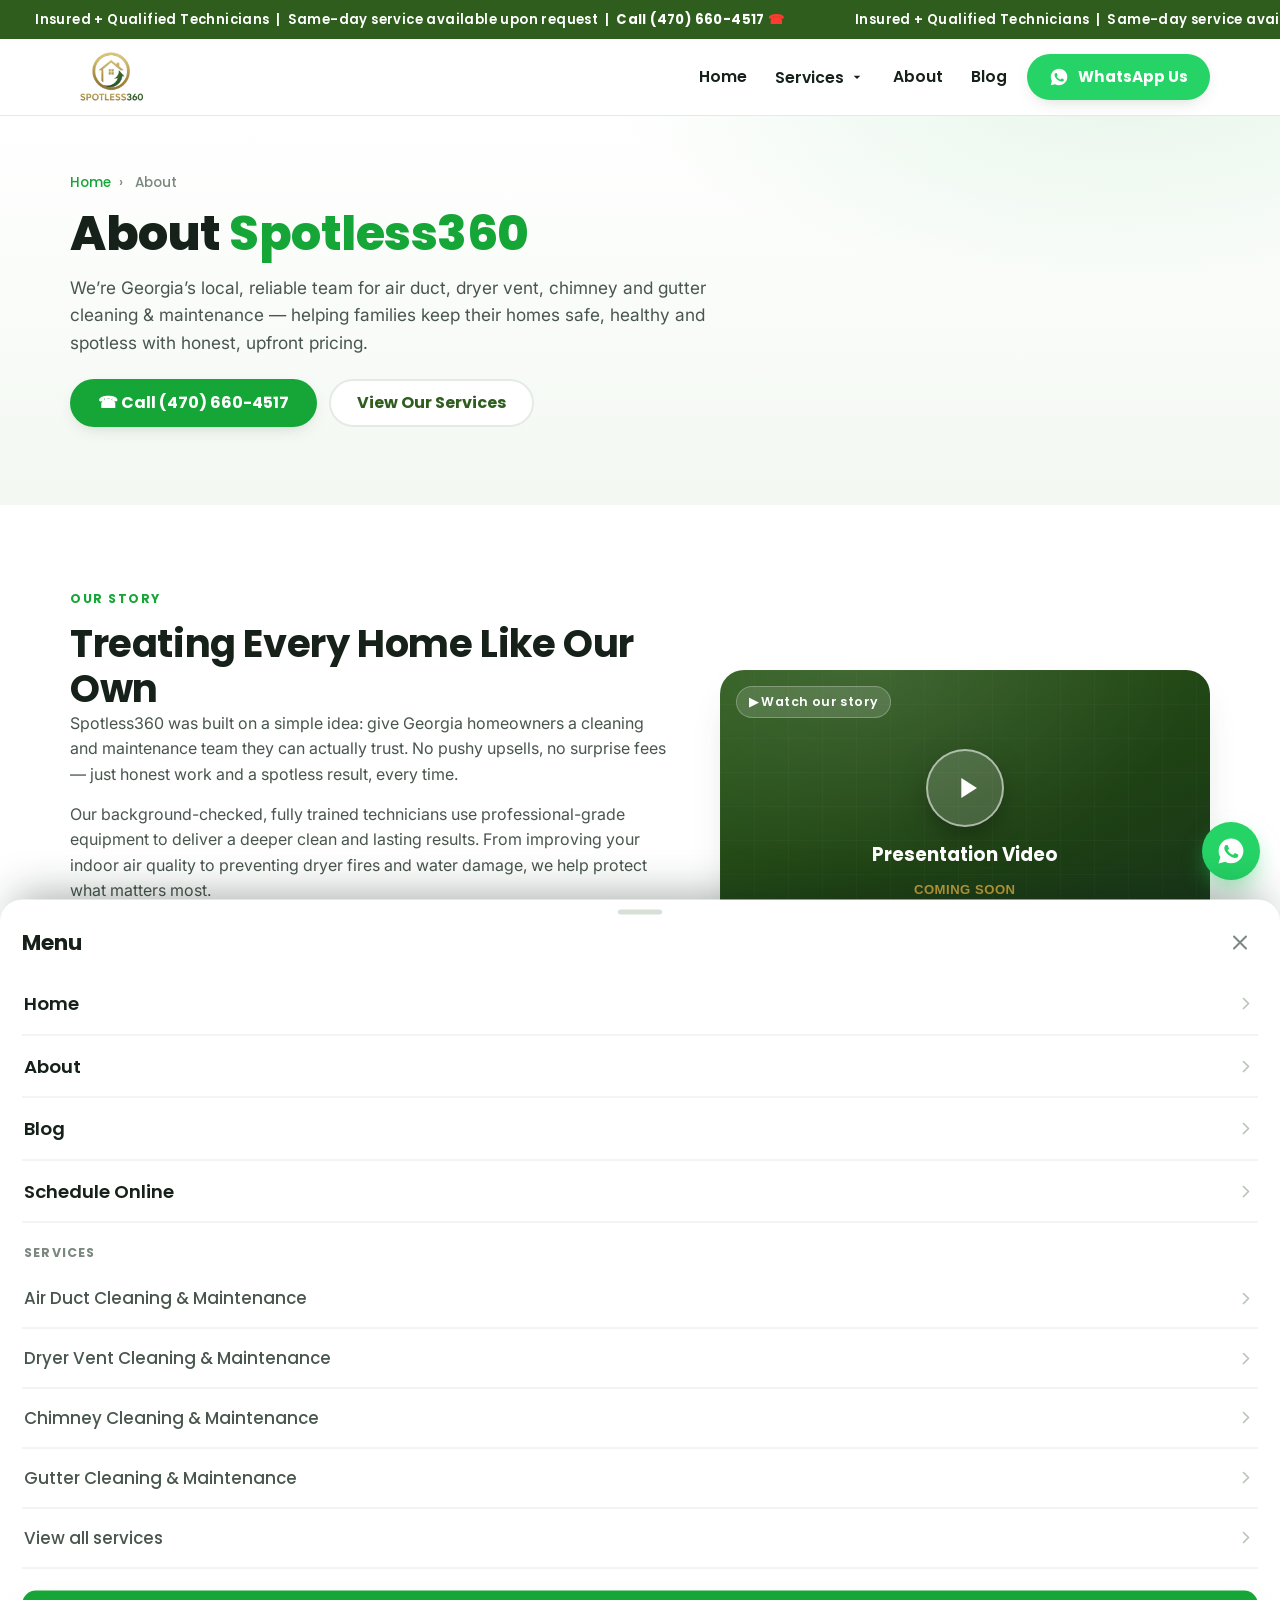
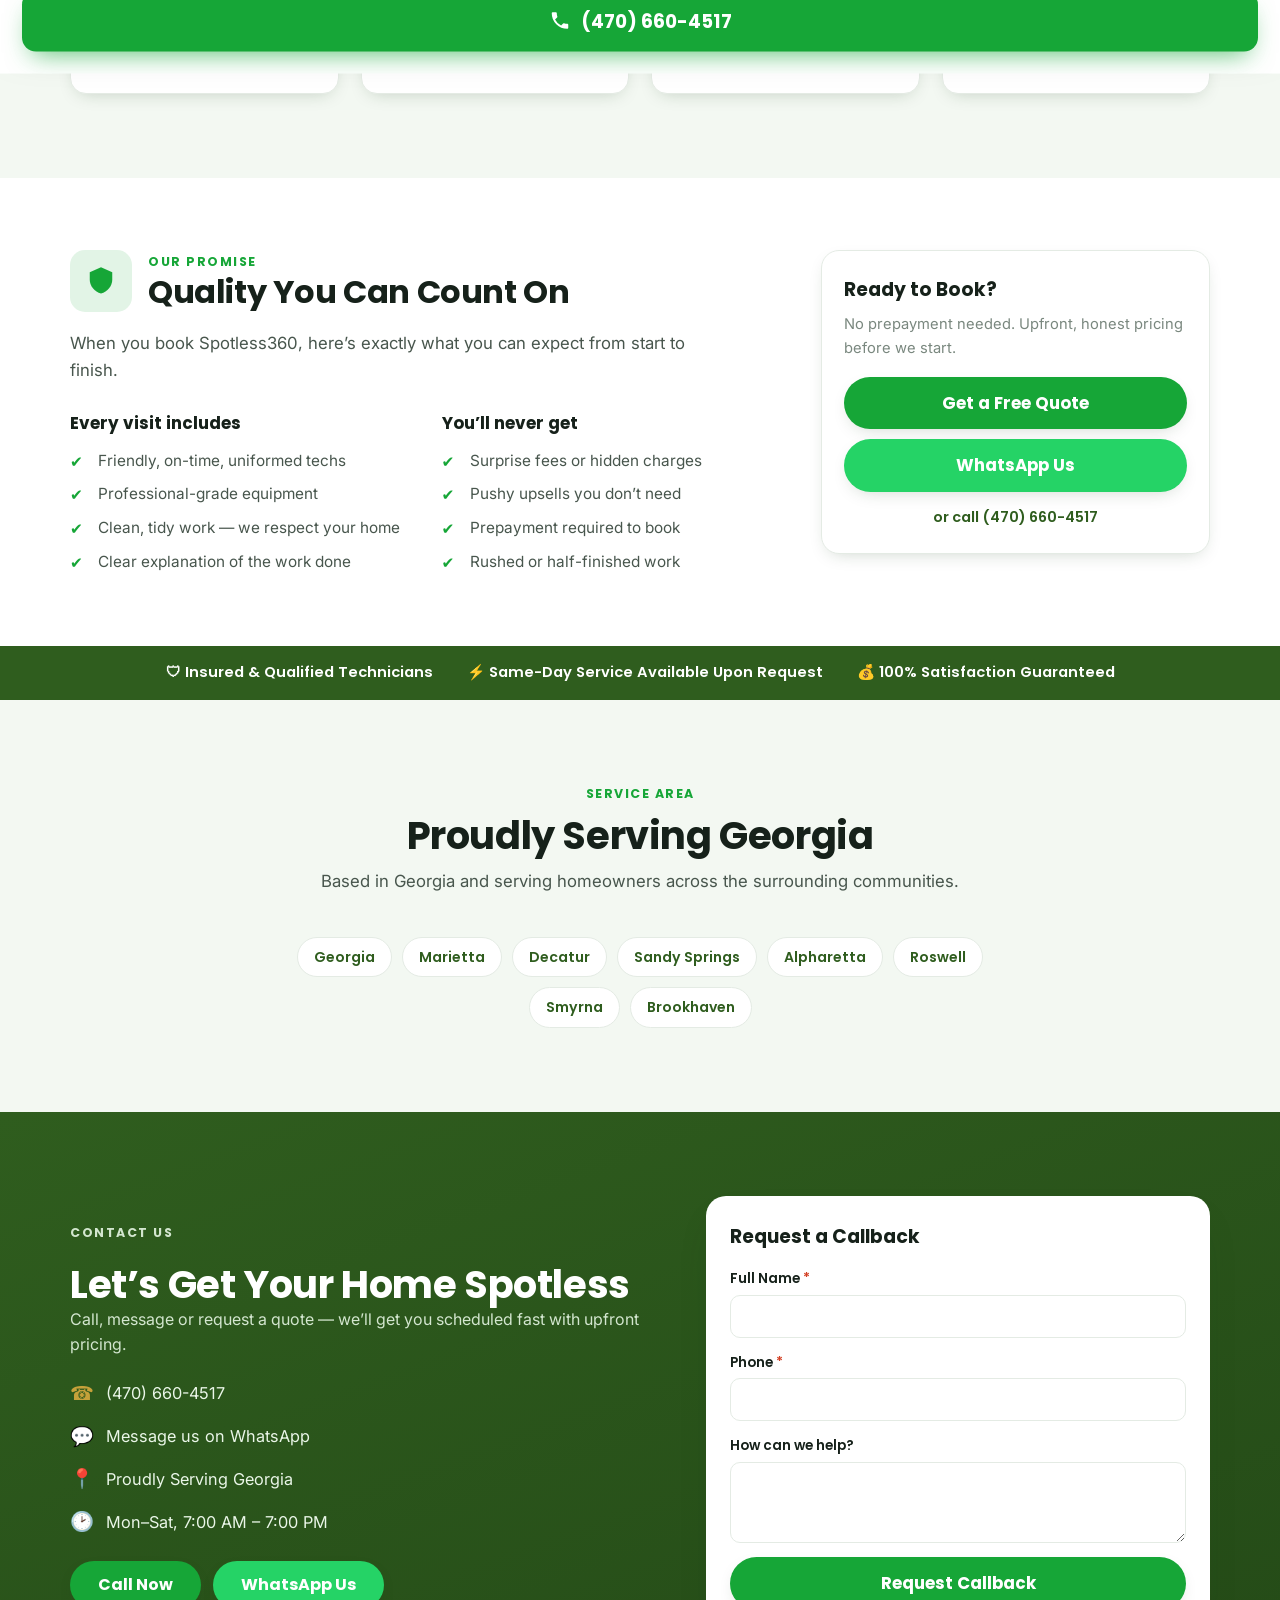
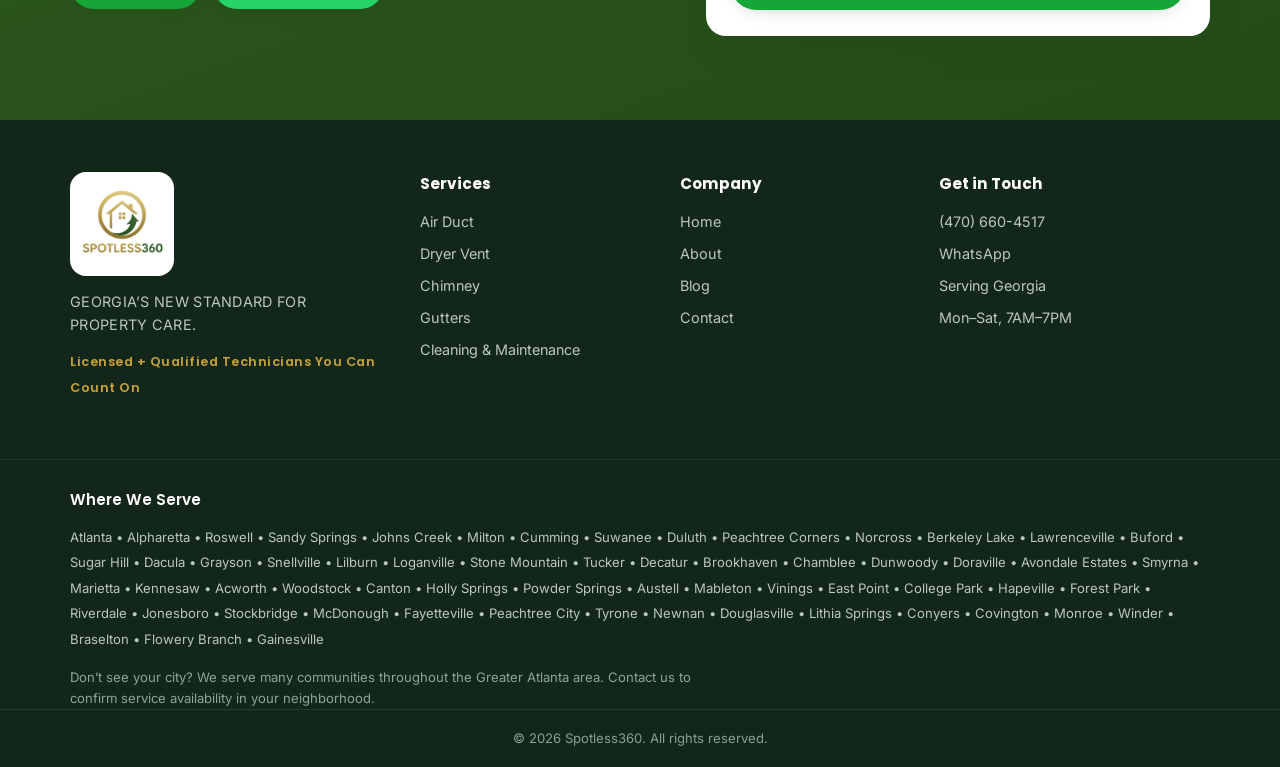
==== about.html @ 0da80ced "Rebrand services from "Repair" to "Maintenance" site-wide Replace every visible "repair" mention wit" ====
<!DOCTYPE html>
<html lang="en">
<head>
  <meta charset="UTF-8" />
  <meta name="viewport" content="width=device-width, initial-scale=1.0" />
  <title>About Spotless360 &mdash; Georgia&rsquo;s Trusted Cleaning &amp; Maintenance Team</title>
  <meta name="description" content="Meet Spotless360 &mdash; Georgia's local, reliable team for air duct, dryer vent, chimney and gutter cleaning &amp; maintenance. Background-checked technicians, upfront pricing and same-day service. Call (470) 660-4517." />
  <meta name="theme-color" content="#2f5d1e" />
  <link rel="canonical" href="https://rickuzcategui138-hash.github.io/spotless360/about.html" />

  <!-- Open Graph -->
  <meta property="og:type" content="website" />
  <meta property="og:site_name" content="Spotless360" />
  <meta property="og:title" content="About Spotless360 &mdash; Georgia&rsquo;s Trusted Cleaning &amp; Maintenance Team" />
  <meta property="og:description" content="Georgia's local, reliable cleaning &amp; maintenance team. Background-checked technicians, upfront pricing and same-day service." />
  <meta property="og:url" content="https://rickuzcategui138-hash.github.io/spotless360/about.html" />
  <meta property="og:image" content="https://rickuzcategui138-hash.github.io/spotless360/assets/og-logo.png" />
  <meta property="og:image:width" content="1200" />
  <meta property="og:image:height" content="630" />
  <meta name="twitter:card" content="summary_large_image" />
  <meta name="twitter:image" content="https://rickuzcategui138-hash.github.io/spotless360/assets/og-logo.png" />

  <link rel="preconnect" href="https://fonts.googleapis.com" />
  <link rel="preconnect" href="https://fonts.gstatic.com" crossorigin />
  <link href="https://fonts.googleapis.com/css2?family=Poppins:wght@400;500;600;700;800&family=Inter:wght@400;500;600&display=swap" rel="stylesheet" />
  <link rel="stylesheet" href="styles.css" />

  <!-- Breadcrumb schema -->
  <script type="application/ld+json">
  {
    "@context": "https://schema.org",
    "@type": "BreadcrumbList",
    "itemListElement": [
      { "@type": "ListItem", "position": 1, "name": "Home", "item": "https://rickuzcategui138-hash.github.io/spotless360/" },
      { "@type": "ListItem", "position": 2, "name": "About", "item": "https://rickuzcategui138-hash.github.io/spotless360/about.html" }
    ]
  }
  </script>

  <!-- Organization / AboutPage schema -->
  <script type="application/ld+json">
  {
    "@context": "https://schema.org",
    "@type": "AboutPage",
    "mainEntity": {
      "@type": "HomeAndConstructionBusiness",
      "name": "Spotless360",
      "image": "https://rickuzcategui138-hash.github.io/spotless360/assets/logo-spotless360.avif",
      "telephone": "+1-470-660-4517",
      "priceRange": "$$",
      "areaServed": [ { "@type": "City", "name": "Atlanta" }, { "@type": "City", "name": "Alpharetta" }, { "@type": "City", "name": "Roswell" }, { "@type": "City", "name": "Sandy Springs" }, { "@type": "City", "name": "Johns Creek" }, { "@type": "City", "name": "Milton" }, { "@type": "City", "name": "Cumming" }, { "@type": "City", "name": "Suwanee" }, { "@type": "City", "name": "Duluth" }, { "@type": "City", "name": "Peachtree Corners" }, { "@type": "City", "name": "Norcross" }, { "@type": "City", "name": "Berkeley Lake" }, { "@type": "City", "name": "Lawrenceville" }, { "@type": "City", "name": "Buford" }, { "@type": "City", "name": "Sugar Hill" }, { "@type": "City", "name": "Dacula" }, { "@type": "City", "name": "Grayson" }, { "@type": "City", "name": "Snellville" }, { "@type": "City", "name": "Lilburn" }, { "@type": "City", "name": "Loganville" }, { "@type": "City", "name": "Stone Mountain" }, { "@type": "City", "name": "Tucker" }, { "@type": "City", "name": "Decatur" }, { "@type": "City", "name": "Brookhaven" }, { "@type": "City", "name": "Chamblee" }, { "@type": "City", "name": "Dunwoody" }, { "@type": "City", "name": "Doraville" }, { "@type": "City", "name": "Avondale Estates" }, { "@type": "City", "name": "Smyrna" }, { "@type": "City", "name": "Marietta" }, { "@type": "City", "name": "Kennesaw" }, { "@type": "City", "name": "Acworth" }, { "@type": "City", "name": "Woodstock" }, { "@type": "City", "name": "Canton" }, { "@type": "City", "name": "Holly Springs" }, { "@type": "City", "name": "Powder Springs" }, { "@type": "City", "name": "Austell" }, { "@type": "City", "name": "Mableton" }, { "@type": "City", "name": "Vinings" }, { "@type": "City", "name": "East Point" }, { "@type": "City", "name": "College Park" }, { "@type": "City", "name": "Hapeville" }, { "@type": "City", "name": "Forest Park" }, { "@type": "City", "name": "Riverdale" }, { "@type": "City", "name": "Jonesboro" }, { "@type": "City", "name": "Stockbridge" }, { "@type": "City", "name": "McDonough" }, { "@type": "City", "name": "Fayetteville" }, { "@type": "City", "name": "Peachtree City" }, { "@type": "City", "name": "Tyrone" }, { "@type": "City", "name": "Newnan" }, { "@type": "City", "name": "Douglasville" }, { "@type": "City", "name": "Lithia Springs" }, { "@type": "City", "name": "Conyers" }, { "@type": "City", "name": "Covington" }, { "@type": "City", "name": "Monroe" }, { "@type": "City", "name": "Winder" }, { "@type": "City", "name": "Braselton" }, { "@type": "City", "name": "Flowery Branch" }, { "@type": "City", "name": "Gainesville" } ],
      "address": { "@type": "PostalAddress", "addressLocality": "Georgia", "addressRegion": "GA", "addressCountry": "US" },
      "url": "https://rickuzcategui138-hash.github.io/spotless360/",
      "aggregateRating": { "@type": "AggregateRating", "ratingValue": "5.0", "reviewCount": "127" }
    }
  }
  </script>
</head>
<body>

  <!-- ============ TOP BAR ============ -->
  <div class="topbar">
    <div class="topbar__marquee" aria-label="Spotless360 announcement">
      <div class="topbar__track">
        <span class="topbar__item">Insured + Qualified Technicians&nbsp;&nbsp;|&nbsp;&nbsp;Same-day service available upon request&nbsp;&nbsp;|&nbsp;&nbsp;<a href="tel:+14706604517">Call&nbsp;(470)&nbsp;660-4517&nbsp;<span class="topbar__ico">&#9742;</span></a></span>
        <span class="topbar__item">Insured + Qualified Technicians&nbsp;&nbsp;|&nbsp;&nbsp;Same-day service available upon request&nbsp;&nbsp;|&nbsp;&nbsp;<a href="tel:+14706604517">Call&nbsp;(470)&nbsp;660-4517&nbsp;<span class="topbar__ico">&#9742;</span></a></span>
        <span class="topbar__item">Insured + Qualified Technicians&nbsp;&nbsp;|&nbsp;&nbsp;Same-day service available upon request&nbsp;&nbsp;|&nbsp;&nbsp;<a href="tel:+14706604517">Call&nbsp;(470)&nbsp;660-4517&nbsp;<span class="topbar__ico">&#9742;</span></a></span>
        <span class="topbar__item">Insured + Qualified Technicians&nbsp;&nbsp;|&nbsp;&nbsp;Same-day service available upon request&nbsp;&nbsp;|&nbsp;&nbsp;<a href="tel:+14706604517">Call&nbsp;(470)&nbsp;660-4517&nbsp;<span class="topbar__ico">&#9742;</span></a></span>
        <span class="topbar__item">Insured + Qualified Technicians&nbsp;&nbsp;|&nbsp;&nbsp;Same-day service available upon request&nbsp;&nbsp;|&nbsp;&nbsp;<a href="tel:+14706604517">Call&nbsp;(470)&nbsp;660-4517&nbsp;<span class="topbar__ico">&#9742;</span></a></span>
        <span class="topbar__item">Insured + Qualified Technicians&nbsp;&nbsp;|&nbsp;&nbsp;Same-day service available upon request&nbsp;&nbsp;|&nbsp;&nbsp;<a href="tel:+14706604517">Call&nbsp;(470)&nbsp;660-4517&nbsp;<span class="topbar__ico">&#9742;</span></a></span>
      </div>
    </div>
  </div>

  <!-- ============ HEADER ============ -->
  <header class="header" id="top">
    <div class="container header__inner">
      <a href="index.html" class="brand" aria-label="Spotless360 home">
        <img src="assets/logo-spotless360.avif" alt="Spotless360 Cleaning Services logo" width="180" height="60" />
      </a>

      <nav class="nav" id="nav">
        <a href="index.html">Home</a>

        <div class="nav-item has-dropdown" id="servicesItem">
          <button type="button" class="nav-link nav-drop-toggle" id="servicesToggle" aria-haspopup="true" aria-expanded="false">
            Services
            <svg class="caret" viewBox="0 0 24 24" width="16" height="16" aria-hidden="true"><path fill="currentColor" d="M7 10l5 5 5-5z"/></svg>
          </button>

          <div class="dropdown" role="menu" aria-label="Services">
            <a class="dropdown__item" href="air-duct-cleaning-repair.html" role="menuitem">
              <span class="dropdown__ico"><svg viewBox="0 0 24 24" width="22" height="22" aria-hidden="true"><path fill="currentColor" d="M4 4h16v4H4zM4 10h16v4H4zM4 16h16v4H4z"/></svg></span>
              <span class="dropdown__txt"><strong>Air Duct Cleaning &amp; Maintenance</strong><small>Cleaner airflow &amp; fewer allergens</small></span>
            </a>
            <a class="dropdown__item" href="dryer-vent-cleaning-repair.html" role="menuitem">
              <span class="dropdown__ico"><svg viewBox="0 0 24 24" width="22" height="22" aria-hidden="true"><path fill="currentColor" d="M6 3h12v6a6 6 0 0 1-12 0zM8 15h8v6H8z"/></svg></span>
              <span class="dropdown__txt"><strong>Dryer Vent Cleaning &amp; Maintenance</strong><small>Prevent fires, cut drying time</small></span>
            </a>
            <a class="dropdown__item" href="chimney-cleaning-repair.html" role="menuitem">
              <span class="dropdown__ico"><svg viewBox="0 0 24 24" width="22" height="22" aria-hidden="true"><path fill="currentColor" d="M4 20V9l8-6 8 6v11h-5v-6H9v6z"/></svg></span>
              <span class="dropdown__txt"><strong>Chimney Cleaning &amp; Maintenance</strong><small>Safe, creosote-free fireplaces</small></span>
            </a>
            <a class="dropdown__item" href="gutter-cleaning-repair.html" role="menuitem">
              <span class="dropdown__ico"><svg viewBox="0 0 24 24" width="22" height="22" aria-hidden="true"><path fill="currentColor" d="M3 7h18l-2 4H5zM5 11h14v3H5zM7 14h2v6H7z"/></svg></span>
              <span class="dropdown__txt"><strong>Gutter Cleaning &amp; Maintenance</strong><small>Protect roof &amp; foundation</small></span>
            </a>
            <a class="dropdown__all" href="services.html" role="menuitem">View all services &rarr;</a>
          </div>
        </div>

        <a href="about.html" aria-current="page">About</a>
        <a href="blog.html">Blog</a>
      </nav>

      <a class="btn btn--whatsapp header__cta"
         href="https://wa.me/14706604517?text=Hi%20Spotless360%2C%20I%27d%20like%20a%20free%20quote"
         target="_blank" rel="noopener">
        <svg viewBox="0 0 24 24" width="20" height="20" aria-hidden="true"><path fill="currentColor" d="M12.04 2c-5.46 0-9.9 4.44-9.9 9.9 0 1.75.46 3.45 1.32 4.95L2 22l5.3-1.38a9.87 9.87 0 0 0 4.73 1.2h.01c5.46 0 9.9-4.44 9.9-9.9 0-2.64-1.03-5.13-2.9-7A9.82 9.82 0 0 0 12.04 2m5.8 14.13c-.24.68-1.42 1.32-1.95 1.36-.5.04-.99.22-3.35-.7-2.83-1.11-4.62-3.98-4.76-4.17-.14-.19-1.13-1.5-1.13-2.86 0-1.36.71-2.03.97-2.31.24-.26.53-.32.71-.32.18 0 .35 0 .5.01.16.01.38-.06.6.46.24.55.79 1.9.86 2.04.07.14.12.3.02.49-.09.19-.14.3-.28.46-.14.16-.3.36-.42.48-.14.14-.29.29-.12.57.17.28.74 1.22 1.59 1.98 1.09.97 2.01 1.27 2.29 1.41.28.14.44.12.6-.07.16-.19.69-.8.87-1.08.18-.28.36-.23.6-.14.24.09 1.55.73 1.82.86.28.14.46.21.53.32.07.11.07.66-.17 1.34"/></svg>
        WhatsApp Us
      </a>

      <button class="nav-toggle" id="navToggle" aria-label="Open menu" aria-expanded="false">
        <span></span><span></span><span></span>
      </button>
    </div>
  </header>

  <!-- ============ PAGE HERO ============ -->
  <section class="page-hero">
    <div class="container">
      <nav class="breadcrumb" aria-label="Breadcrumb">
        <a href="index.html">Home</a> <span>&rsaquo;</span> <span aria-current="page">About</span>
      </nav>
      <h1 class="page-hero__title">About <span class="txt-green">Spotless360</span></h1>
      <p class="page-hero__lead">
        We&rsquo;re Georgia&rsquo;s local, reliable team for air duct, dryer vent, chimney and gutter
        cleaning &amp; maintenance &mdash; helping families keep their homes safe, healthy and spotless
        with honest, upfront pricing.
      </p>
      <div class="page-hero__actions">
        <a class="btn btn--green" href="tel:+14706604517">&#9742; Call (470) 660-4517</a>
        <a class="btn btn--ghost" href="services.html">View Our Services</a>
      </div>
    </div>
  </section>

  <!-- ============ STORY ============ -->
  <section class="section">
    <div class="container about__grid">
      <div class="about__copy">
        <p class="eyebrow">Our Story</p>
        <h2>Treating Every Home Like Our Own</h2>
        <p>
          Spotless360 was built on a simple idea: give Georgia homeowners a cleaning and maintenance
          team they can actually trust. No pushy upsells, no surprise fees &mdash; just honest work
          and a spotless result, every time.
        </p>
        <p>
          Our background-checked, fully trained technicians use professional-grade equipment to
          deliver a deeper clean and lasting results. From improving your indoor air quality to
          preventing dryer fires and water damage, we help protect what matters most.
        </p>
        <div class="about__stats">
          <div><strong>100%</strong><span>Satisfaction Guaranteed</span></div>
          <div><strong>1249+</strong><span>Homes served</span></div>
          <div><strong>Same-Day</strong><span>Availability</span></div>
        </div>
        <a class="btn btn--green" href="index.html#quote">Schedule Your Service</a>
      </div>

      <div class="about__media">
        <button type="button" class="video-ph" id="aboutVideo" aria-label="Play Spotless360 presentation video">
          <span class="video-ph__badge">&#9654; Watch our story</span>
          <span class="video-ph__play" aria-hidden="true">
            <svg viewBox="0 0 24 24" width="34" height="34"><path fill="currentColor" d="M8 5v14l11-7z"/></svg>
          </span>
          <span class="video-ph__label">Presentation Video</span>
          <span class="video-ph__note">Coming soon</span>
        </button>
      </div>
    </div>
  </section>

  <!-- ============ VALUES ============ -->
  <section class="section section--alt">
    <div class="container">
      <div class="section__head">
        <p class="eyebrow">Why Homeowners Choose Us</p>
        <h2>What Makes Spotless360 Different</h2>
        <p class="section__intro">The values behind every job we do across Georgia.</p>
      </div>

      <div class="cards cards--4">
        <article class="card">
          <div class="card__icon"><svg viewBox="0 0 24 24" width="32" height="32" aria-hidden="true"><path fill="currentColor" d="M12 1 3 5v6c0 5 3.8 9.7 9 11 5.2-1.3 9-6 9-11V5zm-1 15-4-4 1.4-1.4L11 13.2l4.6-4.6L17 10z"/></svg></div>
          <h3>Licensed &amp; Insured</h3>
          <p>Fully licensed, bonded and insured for your complete peace of mind.</p>
        </article>
        <article class="card">
          <div class="card__icon"><svg viewBox="0 0 24 24" width="32" height="32" aria-hidden="true"><path fill="currentColor" d="M12 12a5 5 0 1 0 0-10 5 5 0 0 0 0 10zm0 2c-4 0-8 2-8 5v3h16v-3c0-3-4-5-8-5z"/></svg></div>
          <h3>Vetted Technicians</h3>
          <p>Every tech is background-checked and fully trained before they reach your door.</p>
        </article>
        <article class="card">
          <div class="card__icon"><svg viewBox="0 0 24 24" width="32" height="32" aria-hidden="true"><path fill="currentColor" d="M12 2a10 10 0 1 0 0 20 10 10 0 0 0 0-20zm1 15h-2v-2h2zm0-4h-2V7h2z"/></svg></div>
          <h3>Upfront Pricing</h3>
          <p>Honest quotes before we start &mdash; no hidden fees and no prepayment to book.</p>
        </article>
        <article class="card">
          <div class="card__icon"><svg viewBox="0 0 24 24" width="32" height="32" aria-hidden="true"><path fill="currentColor" d="m12 17.3 6.2 3.7-1.6-7L22 9.2l-7.2-.6L12 2 9.2 8.6 2 9.2l5.4 4.8-1.6 7z"/></svg></div>
          <h3>Satisfaction Guaranteed</h3>
          <p>We&rsquo;re not done until you&rsquo;re happy &mdash; backed by our 100% satisfaction guarantee.</p>
        </article>
      </div>
    </div>
  </section>

  <!-- ============ WHY / PROMISE ============ -->
  <section class="svc">
    <div class="container svc__grid">
      <div class="svc__main">
        <div class="svc__head">
          <span class="svc__ico"><svg viewBox="0 0 24 24" width="30" height="30" aria-hidden="true"><path fill="currentColor" d="M12 1 3 5v6c0 5 3.8 9.7 9 11 5.2-1.3 9-6 9-11V5z"/></svg></span>
          <div>
            <p class="eyebrow">Our Promise</p>
            <h2>Quality You Can Count On</h2>
          </div>
        </div>
        <p class="svc__lead">When you book Spotless360, here&rsquo;s exactly what you can expect from start to finish.</p>

        <div class="svc__cols">
          <div>
            <h3>Every visit includes</h3>
            <ul class="ticks">
              <li>Friendly, on-time, uniformed techs</li>
              <li>Professional-grade equipment</li>
              <li>Clean, tidy work &mdash; we respect your home</li>
              <li>Clear explanation of the work done</li>
            </ul>
          </div>
          <div>
            <h3>You&rsquo;ll never get</h3>
            <ul class="ticks">
              <li>Surprise fees or hidden charges</li>
              <li>Pushy upsells you don&rsquo;t need</li>
              <li>Prepayment required to book</li>
              <li>Rushed or half-finished work</li>
            </ul>
          </div>
        </div>
      </div>

      <aside class="svc__aside">
        <h3>Ready to Book?</h3>
        <p>No prepayment needed. Upfront, honest pricing before we start.</p>
        <a class="btn btn--green btn--block" href="index.html#quote">Get a Free Quote</a>
        <a class="btn btn--whatsapp btn--block" href="https://wa.me/14706604517?text=Hi%20Spotless360%2C%20I%27d%20like%20a%20free%20quote" target="_blank" rel="noopener">WhatsApp Us</a>
        <a class="svc__call" href="tel:+14706604517">or call (470) 660-4517</a>
      </aside>
    </div>
  </section>

  <!-- ============ TRUST STRIP ============ -->
  <div class="trust-strip">
    <div class="container trust-strip__inner">
      <span>&#128737; Insured &amp; Qualified Technicians</span>
      <span>&#9889; Same-Day Service Available Upon Request</span>
      <span>&#128176; 100% Satisfaction Guaranteed</span>
    </div>
  </div>

  <!-- ============ SERVICE AREA ============ -->
  <section class="section section--alt">
    <div class="container container--narrow" style="text-align:center;">
      <div class="section__head">
        <p class="eyebrow">Service Area</p>
        <h2>Proudly Serving Georgia</h2>
        <p class="section__intro">Based in Georgia and serving homeowners across the surrounding communities.</p>
      </div>
      <div class="chip-nav" style="justify-content:center;">
        <a href="services.html">Georgia</a>
        <a href="services.html">Marietta</a>
        <a href="services.html">Decatur</a>
        <a href="services.html">Sandy Springs</a>
        <a href="services.html">Alpharetta</a>
        <a href="services.html">Roswell</a>
        <a href="services.html">Smyrna</a>
        <a href="services.html">Brookhaven</a>
      </div>
    </div>
  </section>

  <!-- ============ CONTACT ============ -->
  <section class="section contact" id="contact">
    <div class="container contact__grid">
      <div class="contact__copy">
        <p class="eyebrow eyebrow--light">Contact Us</p>
        <h2>Let&rsquo;s Get Your Home Spotless</h2>
        <p>Call, message or request a quote &mdash; we&rsquo;ll get you scheduled fast with upfront pricing.</p>

        <ul class="contact__list">
          <li><span>&#9742;</span> <a href="tel:+14706604517">(470) 660-4517</a></li>
          <li><span>&#128172;</span> <a href="https://wa.me/14706604517?text=Hi%20Spotless360%2C%20I%27d%20like%20a%20free%20quote" target="_blank" rel="noopener">Message us on WhatsApp</a></li>
          <li><span>&#128205;</span> Proudly Serving Georgia</li>
          <li><span>&#128337;</span> Mon&ndash;Sat, 7:00 AM &ndash; 7:00 PM</li>
        </ul>

        <div class="contact__actions">
          <a class="btn btn--green" href="tel:+14706604517">Call Now</a>
          <a class="btn btn--whatsapp" href="https://wa.me/14706604517?text=Hi%20Spotless360%2C%20I%27d%20like%20a%20free%20quote" target="_blank" rel="noopener">WhatsApp Us</a>
        </div>
      </div>

      <div class="contact__card">
        <h3>Request a Callback</h3>
        <form class="offer-form" action="#" method="post" novalidate>
          <div class="field">
            <label for="c-name">Full Name <span class="req">*</span></label>
            <input id="c-name" name="name" type="text" required autocomplete="name" />
          </div>
          <div class="field">
            <label for="c-phone">Phone <span class="req">*</span></label>
            <input id="c-phone" name="phone" type="tel" required autocomplete="tel" />
          </div>
          <div class="field">
            <label for="c-msg">How can we help?</label>
            <textarea id="c-msg" name="message" rows="3"></textarea>
          </div>
          <button type="submit" class="btn btn--green btn--block">Request Callback</button>
        </form>
      </div>
    </div>
  </section>

  <!-- ============ FOOTER ============ -->
  <footer class="footer">
    <div class="container footer__grid">
      <div class="footer__brand">
        <img src="assets/logo-stacked.png" alt="Spotless360" width="100" height="100" loading="lazy" />
        <p>Georgia&rsquo;s New Standard for Property Care.</p>
        <span class="footer__badges">Licensed + Qualified Technicians You Can Count On</span>
      </div>

      <div class="footer__col">
        <h4>Services</h4>
        <a href="air-duct-cleaning-repair.html">Air Duct</a>
        <a href="dryer-vent-cleaning-repair.html">Dryer Vent</a>
        <a href="chimney-cleaning-repair.html">Chimney</a>
        <a href="gutter-cleaning-repair.html">Gutters</a>
        <a href="services.html">Cleaning &amp; Maintenance</a>
      </div>

      <div class="footer__col">
        <h4>Company</h4>
        <a href="index.html">Home</a>
        <a href="about.html">About</a>
        <a href="blog.html">Blog</a>
        <a href="#contact">Contact</a>
      </div>

      <div class="footer__col">
        <h4>Get in Touch</h4>
        <a href="tel:+14706604517">(470) 660-4517</a>
        <a href="https://wa.me/14706604517" target="_blank" rel="noopener">WhatsApp</a>
        <span>Serving Georgia</span>
        <span>Mon&ndash;Sat, 7AM&ndash;7PM</span>
      </div>
    </div>
    <div class="footer__contact">
      <div class="container">
        <p class="footer__hours"><strong>Monday &ndash; Saturday</strong><br />7:00 AM &ndash; 7:00 PM</p>
        <div class="footer__contact-links">
          <a href="tel:+14706604517">(470) 660-4517</a>
          <a href="https://wa.me/14706604517" target="_blank" rel="noopener">WhatsApp</a>
        </div>
      </div>
    </div>
    <div class="footer__areas">
      <div class="container">
        <h4>Where We Serve</h4>
        <p class="footer__cities">Atlanta &bull; Alpharetta &bull; Roswell &bull; Sandy Springs &bull; Johns Creek &bull; Milton &bull; Cumming &bull; Suwanee &bull; Duluth &bull; Peachtree Corners &bull; Norcross &bull; Berkeley Lake &bull; Lawrenceville &bull; Buford &bull; Sugar Hill &bull; Dacula &bull; Grayson &bull; Snellville &bull; Lilburn &bull; Loganville &bull; Stone Mountain &bull; Tucker &bull; Decatur &bull; Brookhaven &bull; Chamblee &bull; Dunwoody &bull; Doraville &bull; Avondale Estates &bull; Smyrna &bull; Marietta &bull; Kennesaw &bull; Acworth &bull; Woodstock &bull; Canton &bull; Holly Springs &bull; Powder Springs &bull; Austell &bull; Mableton &bull; Vinings &bull; East Point &bull; College Park &bull; Hapeville &bull; Forest Park &bull; Riverdale &bull; Jonesboro &bull; Stockbridge &bull; McDonough &bull; Fayetteville &bull; Peachtree City &bull; Tyrone &bull; Newnan &bull; Douglasville &bull; Lithia Springs &bull; Conyers &bull; Covington &bull; Monroe &bull; Winder &bull; Braselton &bull; Flowery Branch &bull; Gainesville</p>
        <p class="footer__areas-note">Don&rsquo;t see your city? We serve many communities throughout the Greater Atlanta area. Contact us to confirm service availability in your neighborhood.</p>
      </div>
    </div>
    <div class="footer__bottom">
      <div class="container">
        <p>&copy; <span id="year">2026</span> Spotless360. All rights reserved.</p>
      </div>
    </div>
  </footer>

  <!-- Floating WhatsApp -->
  <a class="fab-whatsapp" href="https://wa.me/14706604517?text=Hi%20Spotless360%2C%20I%27d%20like%20a%20free%20quote" target="_blank" rel="noopener" aria-label="Chat on WhatsApp">
    <svg viewBox="0 0 24 24" width="30" height="30" aria-hidden="true"><path fill="currentColor" d="M12.04 2c-5.46 0-9.9 4.44-9.9 9.9 0 1.75.46 3.45 1.32 4.95L2 22l5.3-1.38a9.87 9.87 0 0 0 4.73 1.2h.01c5.46 0 9.9-4.44 9.9-9.9 0-2.64-1.03-5.13-2.9-7A9.82 9.82 0 0 0 12.04 2m5.8 14.13c-.24.68-1.42 1.32-1.95 1.36-.5.04-.99.22-3.35-.7-2.83-1.11-4.62-3.98-4.76-4.17-.14-.19-1.13-1.5-1.13-2.86 0-1.36.71-2.03.97-2.31.24-.26.53-.32.71-.32.18 0 .35 0 .5.01.16.01.38-.06.6.46.24.55.79 1.9.86 2.04.07.14.12.3.02.49-.09.19-.14.3-.28.46-.14.16-.3.36-.42.48-.14.14-.29.29-.12.57.17.28.74 1.22 1.59 1.98 1.09.97 2.01 1.27 2.29 1.41.28.14.44.12.6-.07.16-.19.69-.8.87-1.08.18-.28.36-.23.6-.14.24.09 1.55.73 1.82.86.28.14.46.21.53.32.07.11.07.66-.17 1.34"/></svg>
  </a>

  <script src="script.js"></script>
</body>
</html>
---- styles.css ----
/* ============================================================
   Spotless360 — Home styles
   Brand: bright green + forest green + gold, bold rounded type
============================================================ */
:root {
  --green:        #16a637;   /* bright brand green (CTAs) */
  --green-hover:  #12902f;
  --green-dark:   #2f5d1e;   /* forest green (top bar / accents) */
  --gold:         #c6a13a;
  --ink:          #16211a;
  --body:         #48564d;
  --muted:        #7a887f;
  --line:         #e4ebe4;
  --bg:           #ffffff;
  --bg-alt:       #f3f8f2;
  --wa:           #25d366;
  --radius:       16px;
  --radius-sm:    10px;
  --shadow:       0 18px 40px -18px rgba(24,60,24,.28);
  --shadow-sm:    0 6px 18px -8px rgba(24,60,24,.25);
  --container:    1180px;
}

* { box-sizing: border-box; margin: 0; padding: 0; }
html { scroll-behavior: smooth; }
body {
  font-family: "Inter", system-ui, -apple-system, sans-serif;
  color: var(--body);
  background: var(--bg);
  line-height: 1.6;
  -webkit-font-smoothing: antialiased;
}
h1, h2, h3, h4, .brand, .btn { font-family: "Poppins", sans-serif; color: var(--ink); }
h1 { font-weight: 800; line-height: 1.08; letter-spacing: -.5px; }
h2 { font-weight: 700; font-size: clamp(1.6rem, 3.4vw, 2.4rem); line-height: 1.15; letter-spacing: -.4px; }
h3 { font-weight: 700; font-size: 1.18rem; }
img { max-width: 100%; display: block; }
a { color: inherit; text-decoration: none; }

.container { width: 100%; max-width: var(--container); margin-inline: auto; padding-inline: 20px; }
.container--narrow { max-width: 800px; }
.txt-green { color: var(--green); }

/* ---------- Buttons ---------- */
.btn {
  display: inline-flex; align-items: center; justify-content: center; gap: 9px;
  font-weight: 700; font-size: 1rem; line-height: 1;
  padding: 14px 26px; border-radius: 999px; border: 2px solid transparent;
  cursor: pointer; transition: transform .15s ease, background .2s ease, box-shadow .2s ease;
  white-space: nowrap;
}
.btn:hover { transform: translateY(-2px); }
.btn--green    { background: var(--green); color: #fff; box-shadow: var(--shadow-sm); }
.btn--green:hover { background: var(--green-hover); }
.btn--whatsapp { background: var(--wa); color: #fff; box-shadow: var(--shadow-sm); }
.btn--whatsapp:hover { background: #1fbe5b; }
.btn--ghost    { background: #fff; color: var(--green-dark); border-color: var(--line); }
.btn--ghost:hover { border-color: var(--green); color: var(--green); }
.btn--block    { width: 100%; padding: 16px; font-size: 1.05rem; }

.eyebrow { font-family: "Poppins"; font-weight: 700; text-transform: uppercase; letter-spacing: 1.5px;
  font-size: .78rem; color: var(--green); margin-bottom: 10px; }
.eyebrow--light { color: #bff0c2; }
.stars { color: var(--gold); letter-spacing: 2px; }
.check { color: var(--green); font-weight: 800; }

/* ---------- Top bar (animated marquee) ---------- */
.topbar { background: var(--green-dark); color: #fff; font-family: "Poppins"; overflow: hidden; }
.topbar__marquee { display: flex; overflow: hidden; white-space: nowrap; }
.topbar__track { display: flex; flex-shrink: 0; align-items: center;
  animation: topbar-scroll 22s linear infinite; will-change: transform; }
.topbar__item { padding-block: 9px; padding-inline: 2.2rem;
  font-size: .82rem; font-weight: 600; letter-spacing: .4px; }
.topbar__item a { color: inherit; font-weight: 700; }
.topbar__ico { color: #ff3b30; }
@media (hover: hover) and (pointer: fine) {
  .topbar:hover .topbar__track { animation-play-state: paused; }
}

@keyframes topbar-scroll {
  from { transform: translateX(0); }
  to   { transform: translateX(-50%); }
}
@media (prefers-reduced-motion: reduce) {
  .topbar__track { animation: none; }
  .topbar__marquee { justify-content: center; }
}

/* ---------- Header ---------- */
.header { position: sticky; top: 0; z-index: 50; background: rgba(255,255,255,.96);
  backdrop-filter: blur(8px); border-bottom: 1px solid var(--line); }
.header__inner { display: flex; align-items: center; gap: 20px; padding-block: 12px; }
.brand img { height: 52px; width: auto; }
.nav { display: flex; gap: 28px; margin-left: auto; }
.nav a { font-family: "Poppins"; font-weight: 600; font-size: .98rem; color: var(--ink);
  padding: 6px 0; position: relative; }
.nav a::after { content: ""; position: absolute; left: 0; bottom: 0; height: 2px; width: 0;
  background: var(--green); transition: width .2s ease; }
.nav a:hover { color: var(--green); }
.nav a:hover::after { width: 100%; }
.header__cta { padding: 11px 20px; font-size: .95rem; }

/* ---------- Services dropdown ---------- */
.nav-item { position: relative; display: flex; align-items: center; }
.nav-drop-toggle { display: inline-flex; align-items: center; gap: 5px;
  font-family: "Poppins"; font-weight: 600; font-size: .98rem; color: var(--ink);
  background: none; border: 0; cursor: pointer; padding: 6px 0; }
.nav-drop-toggle:hover { color: var(--green); }
.nav-drop-toggle .caret { transition: transform .2s ease; }

.dropdown { position: absolute; top: calc(100% + 14px); left: 50%; transform: translateX(-50%) translateY(8px);
  width: 320px; background: #fff; border: 1px solid var(--line); border-radius: 16px;
  box-shadow: var(--shadow); padding: 10px; display: grid; gap: 2px; z-index: 60;
  opacity: 0; visibility: hidden; pointer-events: none; transition: opacity .18s ease, transform .18s ease; }
.dropdown::before { content: ""; position: absolute; top: -7px; left: 50%; transform: translateX(-50%) rotate(45deg);
  width: 14px; height: 14px; background: #fff; border-left: 1px solid var(--line); border-top: 1px solid var(--line); }
/* bridge so hover doesn't drop while moving cursor to the panel */
.nav-item::after { content: ""; position: absolute; top: 100%; left: 0; right: 0; height: 16px; }

.nav-item.has-dropdown:hover .dropdown,
.nav-item.open .dropdown { opacity: 1; visibility: visible; pointer-events: auto; transform: translateX(-50%) translateY(0); }
.nav-item.has-dropdown:hover .caret,
.nav-item.open .caret { transform: rotate(180deg); }

.dropdown__item { display: flex; align-items: center; gap: 12px; padding: 10px 12px; border-radius: 11px;
  transition: background .15s ease; }
.dropdown__item::after { display: none; }              /* kill nav underline */
.dropdown__item:hover { background: var(--bg-alt); }
.dropdown__ico { flex: 0 0 40px; width: 40px; height: 40px; border-radius: 10px; display: grid; place-items: center;
  background: rgba(22,166,55,.12); color: var(--green); }
.dropdown__txt { display: flex; flex-direction: column; line-height: 1.25; }
.dropdown__txt strong { font-family: "Poppins"; font-weight: 600; font-size: .92rem; color: var(--ink); }
.dropdown__txt small { font-size: .78rem; color: var(--muted); }
.dropdown__all { display: block; text-align: center; margin-top: 4px; padding: 11px;
  font-family: "Poppins"; font-weight: 600; font-size: .9rem; color: #fff; background: var(--green);
  border-radius: 11px; }
.dropdown__all::after { display: none; }
.dropdown__all:hover { background: var(--green-hover); color: #fff; }

.nav-toggle { display: none; flex-direction: column; gap: 5px; background: none; border: 0;
  cursor: pointer; padding: 6px; margin-left: auto; position: relative; z-index: 70; }
.nav-toggle span { width: 26px; height: 3px; background: var(--ink); border-radius: 2px; transition: transform .25s ease, opacity .2s ease; }
.nav-toggle.open span:nth-child(1) { transform: translateY(8px) rotate(45deg); }
.nav-toggle.open span:nth-child(2) { opacity: 0; }
.nav-toggle.open span:nth-child(3) { transform: translateY(-8px) rotate(-45deg); }

/* ---------- Hero ---------- */
.hero { background:
  radial-gradient(1100px 500px at 85% -10%, rgba(22,166,55,.10), transparent 60%),
  linear-gradient(180deg, #fff 0%, var(--bg-alt) 100%);
  padding-block: clamp(38px, 6vw, 68px); }
.hero__grid { display: grid; grid-template-columns: 1.05fr .95fr; gap: 46px; align-items: start; }
.hero__eyebrow { font-family: "Poppins"; font-weight: 700; color: #d23b1e; font-size: .95rem; margin-bottom: 14px; }
.hero__title { font-size: clamp(2rem, 4.6vw, 3.25rem); margin-bottom: 18px; }
.hero__lead { font-size: 1.1rem; max-width: 40ch; margin-bottom: 22px; }

/* Google Reviews badge (hero) */
.hero__greviews { display: inline-flex; align-items: center; gap: 14px; flex-wrap: wrap;
  margin: 6px 0 26px; padding: 12px 20px; border-radius: 14px;
  background: #fff; box-shadow: 0 8px 22px rgba(0,0,0,.22); }
.greviews__word { font-family: "Poppins", sans-serif; font-weight: 500;
  font-size: 1.7rem; letter-spacing: -1px; line-height: 1; }
.greviews--b { color: #4285F4; } .greviews--r { color: #EA4335; }
.greviews--y { color: #FBBC05; } .greviews--g { color: #34A853; }
.greviews__label { font-family: "Poppins", sans-serif; font-weight: 600;
  color: #5f6368; font-size: 1.4rem; line-height: 1; }
.greviews__stars { color: #FBBC05; font-size: 1.3rem; letter-spacing: 3px; }
/* Google wordmark reused inline in the Testimonials intro line */
.section__intro .greviews__word { font-size: 1.05em; letter-spacing: -.3px; vertical-align: baseline; }
.hero__points { list-style: none; display: grid; gap: 10px; margin-bottom: 26px; }
.hero__points li { display: flex; gap: 10px; align-items: center; font-weight: 500; color: var(--ink); }
.hero__actions { display: flex; flex-wrap: wrap; gap: 12px; margin-bottom: 20px; }
.hero__trust { font-size: .95rem; color: var(--body); }
.hero__trust strong { color: var(--ink); }

/* Offer form card */
.offer-heading { font-family: "Poppins", sans-serif; font-weight: 700; color: #fff;
  font-size: 1.9rem; line-height: 1.15; margin-bottom: 16px; }
.offer-card { background: #fff; border: 1px solid var(--line); border-radius: 22px;
  box-shadow: var(--shadow); padding: 26px 24px; }
.offer-card__title { font-size: 1.4rem; margin-bottom: 6px; }
.offer-card__sub { font-size: .9rem; color: var(--muted); margin-bottom: 18px; }

.offer-form { display: grid; gap: 14px; }
.offer-form__services { border: 1px solid var(--line); border-radius: var(--radius-sm);
  padding: 14px; display: grid; gap: 9px; background: var(--bg-alt); }
.offer-form__services legend { font-family: "Poppins"; font-weight: 600; font-size: .92rem;
  color: var(--ink); padding: 0 6px; }
.offer-form__services label { display: flex; gap: 9px; align-items: center; font-size: .92rem; cursor: pointer; }
.offer-form__services input { width: 17px; height: 17px; accent-color: var(--green); }
.offer-form__services small { color: var(--muted); font-size: .8rem; }

.field { display: grid; gap: 5px; }
.field label { font-family: "Poppins"; font-weight: 600; font-size: .85rem; color: var(--ink); }
.field input, .field textarea {
  width: 100%; padding: 11px 13px; border: 1.5px solid var(--line); border-radius: var(--radius-sm);
  font-family: inherit; font-size: .95rem; color: var(--ink); background: #fff; transition: border .18s, box-shadow .18s; }
.field input:focus, .field textarea:focus {
  outline: none; border-color: var(--green); box-shadow: 0 0 0 3px rgba(22,166,55,.14); }
.field-row { display: grid; grid-template-columns: 1fr .55fr; gap: 12px; }
.req { color: #d23b1e; }
.offer-form__fine { font-size: .74rem; color: var(--muted); text-align: center; margin-top: 2px; }

/* ---------- Offer package selector (injected by script.js) ---------- */
.pkg-select { border: 0; padding: 0; display: grid; gap: 10px; }
.pkg-select > legend { font-family: "Poppins", sans-serif; font-weight: 600; font-size: .92rem;
  color: var(--ink); margin-bottom: 2px; }
.pkg-option { position: relative; display: flex; align-items: center; gap: 12px;
  padding: 13px 14px; border: 1.5px solid var(--line); border-radius: var(--radius-sm);
  background: #fff; cursor: pointer; transition: border-color .18s, box-shadow .18s, background .18s; }
.pkg-option:hover { border-color: var(--green); }
.pkg-option input { width: 18px; height: 18px; flex: none; accent-color: var(--green); cursor: pointer; }
.pkg-option__main { display: flex; flex-direction: column; gap: 3px; flex: 1 1 auto; }
.pkg-option__name { font-family: "Poppins", sans-serif; font-weight: 600; font-size: .92rem;
  color: var(--ink); line-height: 1.25; }
.pkg-price { font-family: "Poppins", sans-serif; font-weight: 800; font-size: 1.12rem;
  color: var(--green); flex: none; }
.pkg-badge { align-self: flex-start; font-family: "Poppins", sans-serif; font-weight: 700;
  font-size: .62rem; letter-spacing: .04em; text-transform: uppercase; color: #fff;
  background: var(--green); padding: 2px 8px; border-radius: 999px; }
.pkg-badge--value { background: var(--gold); }
/* Selected state (radio checked) */
.pkg-option:has(input:checked) { border-color: var(--green); background: var(--bg-alt);
  box-shadow: 0 0 0 3px rgba(22,166,55,.14); }
.pkg-option input:focus-visible { outline: 2px solid var(--green); outline-offset: 2px; }
.pkg-select.has-error .pkg-option { border-color: #d23b1e; }
.pkg-error { font-size: .8rem; color: #d23b1e; font-weight: 600; margin-top: 2px; }

/* "Other services you may need…" — hidden until a package is chosen, then reveals */
.other-services { display: grid; gap: 10px; overflow: hidden;
  max-height: 0; opacity: 0; margin-top: -14px; /* cancel form gap while collapsed */
  transition: max-height .4s ease, opacity .3s ease, margin-top .4s ease; }
.other-services.is-visible { max-height: 320px; opacity: 1; margin-top: 0; }
.other-services__title { font-family: "Poppins", sans-serif; font-weight: 600; font-size: .9rem; color: var(--ink); }
.other-services__opts { display: grid; gap: 8px; }
.other-services__opt { display: flex; align-items: center; gap: 9px; font-size: .92rem;
  color: var(--body); cursor: pointer; }
.other-services__opt input { width: 17px; height: 17px; accent-color: var(--green); cursor: pointer; }
.other-services__note { font-size: .82rem; color: var(--muted); line-height: 1.4; }

/* Assurance badge at the bottom of the form card */
.form-assurance { display: flex; align-items: center; justify-content: center; gap: 8px;
  text-align: center; font-family: "Poppins", sans-serif; font-weight: 600; font-size: .8rem;
  color: var(--green-dark); background: var(--bg-alt); border: 1px solid var(--line);
  border-radius: var(--radius-sm); padding: 10px 12px; margin-top: 2px; }
.form-assurance__ico { color: var(--green); font-weight: 800; }

/* ---------- Inner page hero ---------- */
.page-hero { background:
  radial-gradient(900px 420px at 88% -20%, rgba(22,166,55,.12), transparent 60%),
  linear-gradient(180deg, #fff 0%, var(--bg-alt) 100%);
  padding: clamp(30px, 5vw, 56px) 0 clamp(34px, 5vw, 52px); }
.breadcrumb { font-size: .85rem; color: var(--muted); margin-bottom: 14px; font-family: "Poppins"; font-weight: 500; }
.breadcrumb a { color: var(--green); }
.breadcrumb a:hover { text-decoration: underline; }
.breadcrumb span { margin: 0 4px; }
.page-hero__title { font-size: clamp(2rem, 4.4vw, 3rem); font-weight: 800; margin-bottom: 14px; }
.page-hero__lead { font-size: 1.08rem; max-width: 62ch; margin-bottom: 22px; }
.page-hero__actions { display: flex; flex-wrap: wrap; gap: 12px; margin-bottom: 26px; }

.chip-nav { display: flex; flex-wrap: wrap; gap: 10px; }
.chip-nav a { font-family: "Poppins"; font-weight: 600; font-size: .88rem; color: var(--green-dark);
  background: #fff; border: 1.5px solid var(--line); padding: 8px 16px; border-radius: 999px;
  transition: border .18s, color .18s, background .18s; }
.chip-nav a:hover { border-color: var(--green); color: var(--green); background: var(--bg-alt); }

/* ---------- Service detail ---------- */
.svc { padding-block: clamp(42px, 6vw, 72px); scroll-margin-top: 90px; }
.svc--alt { background: var(--bg-alt); }
.svc__grid { display: grid; grid-template-columns: 1.55fr .85fr; gap: 42px; align-items: start; }
.svc__head { display: flex; align-items: center; gap: 16px; margin-bottom: 18px; }
.svc__ico { flex: 0 0 62px; width: 62px; height: 62px; border-radius: 15px; display: grid; place-items: center;
  background: rgba(22,166,55,.12); color: var(--green); }
.svc__head h2 { font-size: clamp(1.5rem, 3vw, 2rem); }
.svc__head .eyebrow { margin-bottom: 2px; }
.svc__lead { font-size: 1.05rem; margin-bottom: 26px; max-width: 60ch; }
.svc__cols { display: grid; grid-template-columns: 1fr 1fr; gap: 26px 34px; }
.svc__cols h3 { font-size: 1.05rem; margin-bottom: 12px; color: var(--ink); }
.svc__note { font-size: .82rem; color: var(--muted); line-height: 1.5; margin-top: 12px; }
.ticks { list-style: none; display: grid; gap: 9px; }
.ticks li { position: relative; padding-left: 28px; font-size: .96rem; color: var(--body); }
.ticks li::before { content: "\2714"; position: absolute; left: 0; top: 1px; color: var(--green); font-weight: 800; }

.svc__aside { background: #fff; border: 1px solid var(--line); border-radius: 18px;
  box-shadow: var(--shadow-sm); padding: 24px 22px; position: sticky; top: 96px; }
.svc--alt .svc__aside { box-shadow: var(--shadow); }
.svc__aside h3 { margin-bottom: 8px; }
.svc__aside p { font-size: .92rem; color: var(--muted); margin-bottom: 16px; }
.svc__aside .btn { margin-bottom: 10px; }
.svc__call { display: block; text-align: center; font-family: "Poppins"; font-weight: 600;
  font-size: .9rem; color: var(--green-dark); margin-top: 4px; }
.svc__call:hover { color: var(--green); }

/* ---------- Service hero (inner) ---------- */
.svc-hero { background:
  radial-gradient(900px 460px at 88% -20%, rgba(22,166,55,.12), transparent 60%),
  linear-gradient(180deg, #fff 0%, var(--bg-alt) 100%);
  padding: clamp(28px, 4vw, 46px) 0 clamp(40px, 6vw, 64px); }
.svc-hero__grid { display: grid; grid-template-columns: 1.05fr .95fr; gap: 46px; align-items: start; }
.svc-hero__title { font-size: clamp(2rem, 4.4vw, 3rem); font-weight: 800; margin: 8px 0 16px; }
.svc-hero__lead { font-size: 1.08rem; max-width: 44ch; margin-bottom: 22px; }

/* ---------- Process steps ---------- */
.steps { display: grid; grid-template-columns: repeat(5, 1fr); gap: 18px; counter-reset: step; }
.step { background: #fff; border: 1px solid var(--line); border-radius: var(--radius);
  padding: 24px 18px; box-shadow: var(--shadow-sm); position: relative; }
.step__num { width: 40px; height: 40px; border-radius: 50%; background: var(--green); color: #fff;
  font-family: "Poppins"; font-weight: 700; display: grid; place-items: center; margin-bottom: 14px; }
.step h3 { font-size: 1.02rem; margin-bottom: 6px; }
.step p { font-size: .88rem; }

/* ---------- Benefit list (icon rows) ---------- */
.benefits { display: grid; grid-template-columns: repeat(2, 1fr); gap: 18px 30px; }
.benefit { display: flex; gap: 14px; align-items: flex-start; }
.benefit__ico { flex: 0 0 46px; width: 46px; height: 46px; border-radius: 12px; display: grid; place-items: center;
  background: rgba(22,166,55,.12); color: var(--green); }
.benefit h3 { font-size: 1.05rem; margin-bottom: 4px; }
.benefit p { font-size: .93rem; }

/* ---------- Blog listing ---------- */
.post-grid { display: grid; grid-template-columns: repeat(3, 1fr); gap: 24px; }
.post-card { display: flex; flex-direction: column; background: #fff; border: 1px solid var(--line);
  border-radius: var(--radius); overflow: hidden; box-shadow: var(--shadow-sm);
  transition: transform .2s ease, box-shadow .2s ease; }
a.post-card:hover { transform: translateY(-5px); box-shadow: var(--shadow); }
.post-card__thumb { aspect-ratio: 16 / 9; display: grid; place-items: center; color: #fff; position: relative;
  background: linear-gradient(150deg, var(--green-dark) 0%, #1f4214 60%, #16321a 100%); }
.post-card__thumb svg { opacity: .9; }
.post-card__thumb::after { content: ""; position: absolute; inset: 0;
  background-image: linear-gradient(rgba(255,255,255,.05) 1px, transparent 1px),
    linear-gradient(90deg, rgba(255,255,255,.05) 1px, transparent 1px);
  background-size: 30px 30px; opacity: .5; }
.post-card__body { padding: 20px 20px 22px; display: flex; flex-direction: column; flex: 1; }
.post-card__cat { font-family: "Poppins"; font-weight: 700; text-transform: uppercase; letter-spacing: 1px;
  font-size: .72rem; color: var(--green); margin-bottom: 8px; }
.post-card h3 { font-size: 1.12rem; line-height: 1.3; margin-bottom: 8px; color: var(--ink); }
.post-card__excerpt { font-size: .92rem; flex: 1; }
.post-card__meta { margin-top: 14px; font-size: .82rem; color: var(--muted);
  display: flex; align-items: center; gap: 8px; }
.post-card__link { margin-top: 12px; font-family: "Poppins"; font-weight: 600; color: var(--green); font-size: .9rem; }
.post-card--soon { opacity: .96; }
.post-card--soon .post-card__thumb { background: linear-gradient(150deg, #5a6a5c 0%, #3e4a40 100%); }
.badge-soon { display: inline-block; font-family: "Poppins"; font-weight: 600; font-size: .72rem;
  color: var(--green-dark); background: var(--bg-alt); border: 1px solid var(--line);
  padding: 4px 10px; border-radius: 999px; margin-top: 12px; }

/* Featured post */
.post-featured { display: grid; grid-template-columns: 1.05fr 1fr; gap: 0; background: #fff;
  border: 1px solid var(--line); border-radius: var(--radius); overflow: hidden; box-shadow: var(--shadow);
  margin-bottom: 34px; transition: transform .2s ease, box-shadow .2s ease; }
a.post-featured:hover { transform: translateY(-4px); }
.post-featured__thumb { min-height: 260px; display: grid; place-items: center; color: #fff; position: relative;
  background: linear-gradient(150deg, var(--green-dark) 0%, #1f4214 60%, #16321a 100%); }
.post-featured__thumb::after { content: ""; position: absolute; inset: 0;
  background-image: linear-gradient(rgba(255,255,255,.05) 1px, transparent 1px),
    linear-gradient(90deg, rgba(255,255,255,.05) 1px, transparent 1px);
  background-size: 32px 32px; opacity: .5; }
.post-featured__body { padding: 34px; display: flex; flex-direction: column; justify-content: center; }
.post-featured__body h2 { font-size: clamp(1.4rem, 2.6vw, 2rem); margin: 8px 0 12px; }
.post-featured__body p { margin-bottom: 16px; }

/* ---------- Article ---------- */
.article-hero { background: linear-gradient(180deg, #fff 0%, var(--bg-alt) 100%);
  padding: clamp(26px, 4vw, 44px) 0 clamp(24px, 4vw, 38px); }
.article-hero__cat { font-family: "Poppins"; font-weight: 700; text-transform: uppercase; letter-spacing: 1px;
  font-size: .76rem; color: var(--green); margin: 10px 0 8px; }
.article-hero h1 { font-size: clamp(1.8rem, 4vw, 2.6rem); font-weight: 800; max-width: 20ch; margin-bottom: 14px; }
.article-hero__meta { font-size: .9rem; color: var(--muted); display: flex; flex-wrap: wrap; gap: 6px 14px; }
.article { padding-block: clamp(34px, 5vw, 56px); }
.article__body { max-width: 760px; margin: 0 auto; }
.article__body h2 { font-size: 1.5rem; margin: 34px 0 12px; }
.article__body h3 { font-size: 1.15rem; margin: 24px 0 8px; }
.article__body p { margin-bottom: 16px; font-size: 1.03rem; }
.article__body ul, .article__body ol { margin: 0 0 16px 22px; display: grid; gap: 8px; }
.article__body li { font-size: 1.03rem; }
.article__body blockquote { margin: 22px 0; padding: 16px 22px; border-left: 4px solid var(--green);
  background: var(--bg-alt); border-radius: 0 12px 12px 0; font-size: 1.05rem; color: var(--ink); }
.article__cta { max-width: 760px; margin: 34px auto 0; background: var(--bg-alt); border: 1px solid var(--line);
  border-radius: var(--radius); padding: 26px; text-align: center; }
.article__cta h3 { margin-bottom: 8px; }
.article__cta p { margin-bottom: 16px; color: var(--body); }
.article__cta .btn { margin: 0 6px 8px; }

/* ---------- Trust strip ---------- */
.trust-strip { background: var(--green-dark); color: #fff; }
.trust-strip__inner { display: flex; flex-wrap: wrap; justify-content: center; gap: 14px 34px;
  padding-block: 15px; font-family: "Poppins"; font-weight: 600; font-size: .92rem; }

/* ---------- Sections ---------- */
.section { padding-block: clamp(48px, 7vw, 84px); }
.section--alt { background: var(--bg-alt); }
.section__head { text-align: center; max-width: 640px; margin: 0 auto 42px; }
.section__intro { margin-top: 10px; font-size: 1.05rem; }

/* ---------- Cards grid ---------- */
.cards { display: grid; gap: 22px; }
.cards--4 { grid-template-columns: repeat(4, 1fr); }
.cards--3 { grid-template-columns: repeat(3, 1fr); }
/* Home services: 2 cards on top, 3 on bottom (6-col base) */
.cards--split { grid-template-columns: repeat(6, 1fr); }
.cards--split > .card:nth-child(1),
.cards--split > .card:nth-child(2) { grid-column: span 3; }
.cards--split > .card:nth-child(n+3) { grid-column: span 2; }

.card { background: #fff; border: 1px solid var(--line); border-radius: var(--radius);
  padding: 26px 22px; box-shadow: var(--shadow-sm); transition: transform .2s ease, box-shadow .2s ease;
  display: flex; flex-direction: column; }
.card:hover { transform: translateY(-5px); box-shadow: var(--shadow); }
.card__icon { width: 62px; height: 62px; border-radius: 14px; display: grid; place-items: center;
  background: rgba(22,166,55,.12); color: var(--green); margin-bottom: 16px; }
/* Custom circular badge icons (their own background + gold ring) */
.svc__ico--badge, .card__icon--badge { background: none; border-radius: 0; }
.svc__ico--badge img, .card__icon--badge img { width: 100%; height: 100%; object-fit: contain; display: block; }
.card h3 { margin-bottom: 8px; }
.card p { font-size: .93rem; flex: 1; }
.card__link { margin-top: 14px; font-family: "Poppins"; font-weight: 600; color: var(--green); font-size: .92rem; }
.card__link:hover { color: var(--green-hover); }

/* ---------- About ---------- */
.about__grid { display: grid; grid-template-columns: 1.1fr .9fr; gap: 50px; align-items: center; }
.about__copy p { margin-bottom: 14px; }
.about__stats { display: flex; gap: 28px; margin: 22px 0 24px; flex-wrap: wrap; }
.about__stats div { display: flex; flex-direction: column; }
.about__stats strong { font-family: "Poppins"; font-size: 1.5rem; color: var(--green-dark); }
.about__stats span { font-size: .82rem; color: var(--muted); }
.about__media { display: grid; place-items: center; }
.about__media img { width: min(380px, 100%); border-radius: 24px;
  background: #fff; padding: 30px; box-shadow: var(--shadow); }

/* Video placeholder */
.video-ph { position: relative; width: 100%; aspect-ratio: 16 / 10; border: 0; cursor: pointer;
  border-radius: 24px; overflow: hidden; box-shadow: var(--shadow); color: #fff;
  display: flex; flex-direction: column; align-items: center; justify-content: center; gap: 14px;
  background:
    radial-gradient(120% 120% at 30% 0%, rgba(255,255,255,.10), transparent 55%),
    linear-gradient(155deg, var(--green-dark) 0%, #1f4214 55%, #16321a 100%);
  transition: transform .2s ease, box-shadow .2s ease; }
.video-ph::after { content: ""; position: absolute; inset: 0; pointer-events: none;
  background-image:
    linear-gradient(rgba(255,255,255,.05) 1px, transparent 1px),
    linear-gradient(90deg, rgba(255,255,255,.05) 1px, transparent 1px);
  background-size: 34px 34px; opacity: .5; }
.video-ph:hover { transform: translateY(-4px); box-shadow: var(--shadow); }
.video-ph:hover .video-ph__play { transform: scale(1.08); background: var(--green); }
.video-ph__badge { position: absolute; top: 16px; left: 16px; z-index: 2;
  font-family: "Poppins"; font-weight: 600; font-size: .78rem; letter-spacing: .4px;
  background: rgba(255,255,255,.14); border: 1px solid rgba(255,255,255,.25);
  padding: 6px 12px; border-radius: 999px; }
.video-ph__play { z-index: 2; width: 78px; height: 78px; border-radius: 50%; display: grid; place-items: center;
  background: rgba(255,255,255,.16); border: 2px solid rgba(255,255,255,.55);
  color: #fff; padding-left: 4px; transition: transform .2s ease, background .2s ease;
  box-shadow: 0 10px 30px -8px rgba(0,0,0,.5); }
.video-ph__label { z-index: 2; font-family: "Poppins"; font-weight: 700; font-size: 1.15rem; color: #fff; }
.video-ph__note { z-index: 2; font-size: .82rem; color: var(--gold); font-weight: 600; letter-spacing: .5px; text-transform: uppercase; }

/* ---------- Testimonials ---------- */
.review { background: #fff; border: 1px solid var(--line); border-radius: var(--radius);
  padding: 24px; box-shadow: var(--shadow-sm); }
.review .stars { font-size: 1.05rem; }
.review p { margin: 12px 0; color: var(--ink); font-size: .96rem; }
.review footer { font-family: "Poppins"; font-weight: 600; font-size: .88rem; color: var(--body); }

/* ---------- FAQ ---------- */
.faq { display: grid; gap: 12px; }
.faq__item { background: #fff; border: 1px solid var(--line); border-radius: var(--radius-sm);
  padding: 4px 18px; box-shadow: var(--shadow-sm); }
.faq__item summary { font-family: "Poppins"; font-weight: 600; color: var(--ink); font-size: 1rem;
  padding: 15px 30px 15px 0; cursor: pointer; list-style: none; position: relative; }
.faq__item summary::-webkit-details-marker { display: none; }
.faq__item summary::after { content: "+"; position: absolute; right: 2px; top: 50%; transform: translateY(-50%);
  font-size: 1.5rem; color: var(--green); font-weight: 700; transition: transform .2s; }
.faq__item[open] summary::after { content: "\2013"; }
.faq__item p { padding: 0 0 16px; font-size: .95rem; }

/* ---------- Contact ---------- */
.contact { background: linear-gradient(160deg, var(--green-dark) 0%, #244a17 100%); color: #eaf6e8; }
.contact h2 { color: #fff; }
.contact__grid { display: grid; grid-template-columns: 1fr .85fr; gap: 44px; align-items: center; }
.contact__copy p { color: #d3e6cf; margin-bottom: 20px; }
.contact__list { list-style: none; display: grid; gap: 12px; margin-bottom: 24px; }
.contact__list li { display: flex; gap: 12px; align-items: center; font-size: 1.02rem; }
.contact__list span { color: var(--gold); font-size: 1.2rem; width: 24px; }
.contact__list a:hover { text-decoration: underline; }
.contact__actions { display: flex; gap: 12px; flex-wrap: wrap; }
.contact__card { background: #fff; border-radius: 20px; padding: 26px 24px; box-shadow: var(--shadow); }
.contact__card h3 { margin-bottom: 16px; }

/* ---------- Footer ---------- */
.footer { background: #12261a; color: #b9c9bd; }
.footer__grid { display: grid; grid-template-columns: 1.4fr 1fr 1fr 1.2fr; gap: 34px; padding-block: 52px; }
.footer__brand img { height: 104px; width: auto; margin-bottom: 14px; border-radius: 16px; }
.footer__brand p { font-size: .9rem; margin-bottom: 12px; max-width: 32ch; text-transform: uppercase; letter-spacing: .3px; }
.footer__badges { font-family: "Poppins"; font-weight: 600; font-size: .8rem; color: var(--gold); letter-spacing: .5px; }
/* Where We Serve — city list + note (mobile & desktop) */
.footer__areas { border-top: 1px solid rgba(255,255,255,.08); margin-top: 8px; padding-top: 28px; }
.footer__areas h4 { font-family: "Poppins", sans-serif; font-weight: 600; font-size: .95rem; color: #fff; margin-bottom: 12px; }
.footer__cities { font-size: .82rem; line-height: 1.95; color: #b9c9bd; }
.footer__areas-note { font-size: .82rem; line-height: 1.6; color: #8fa595; margin-top: 14px; max-width: 78ch; }
.footer__col h4 { color: #fff; font-family: "Poppins"; font-size: .95rem; margin-bottom: 14px; }
.footer__col a, .footer__col span { display: block; font-size: .9rem; margin-bottom: 9px; color: #b9c9bd; }
.footer__col a:hover { color: var(--green); }
/* Centered contact block (hours + phone + WhatsApp) — shown on mobile only */
.footer__contact { display: none; text-align: center; padding-top: 22px; }
.footer__hours { color: #fff; font-family: "Poppins", sans-serif; font-size: .98rem; line-height: 1.5; margin-bottom: 12px; }
.footer__hours strong { font-weight: 600; }
.footer__contact-links { display: flex; justify-content: center; flex-wrap: wrap; gap: 10px 26px; }
.footer__contact-links a { font-family: "Poppins", sans-serif; font-weight: 600; font-size: .92rem; color: var(--gold); }
.footer__contact-links a:hover { color: var(--green); }
.footer__bottom { border-top: 1px solid rgba(255,255,255,.09); }
.footer__bottom p { padding-block: 18px; font-size: .82rem; text-align: center; color: #8ba090; }

/* ---------- Floating WhatsApp ---------- */
.fab-whatsapp { position: fixed; right: 20px; bottom: 20px; z-index: 60;
  width: 58px; height: 58px; border-radius: 50%; background: var(--wa); color: #fff;
  display: grid; place-items: center; box-shadow: 0 10px 24px -6px rgba(37,211,102,.6);
  transition: transform .18s ease; }
.fab-whatsapp:hover { transform: scale(1.08); }

/* ============================================================
   Responsive
============================================================ */
@media (max-width: 960px) {
  .hero__grid { grid-template-columns: 1fr; gap: 34px; }
  .about__grid, .contact__grid { grid-template-columns: 1fr; gap: 32px; }
  .about__media img.about__photo { aspect-ratio: auto; height: 340px; object-fit: cover; object-position: center 30%; }
  .cards--4 { grid-template-columns: repeat(2, 1fr); }
  .cards--split { grid-template-columns: repeat(2, 1fr); }
  .cards--split > .card:nth-child(n) { grid-column: auto; }
  .footer__grid { grid-template-columns: 1fr 1fr; gap: 28px; }
  .svc__grid { grid-template-columns: 1fr; gap: 28px; }
  .svc__aside { position: static; }
  .svc-hero__grid { grid-template-columns: 1fr; gap: 34px; }
  .steps { grid-template-columns: repeat(2, 1fr); }
  .post-grid { grid-template-columns: repeat(2, 1fr); }
  .post-featured { grid-template-columns: 1fr; }
  .post-featured__thumb { min-height: 200px; }
}

@media (max-width: 720px) {
  .topbar__item { padding-inline: 1.4rem; }
  .hero__greviews { gap: 10px; padding: 10px 16px; margin-bottom: 22px; }
  .greviews__word { font-size: 1.45rem; }
  .greviews__label { font-size: 1.2rem; }
  .greviews__stars { font-size: 1.05rem; letter-spacing: 2px; }
  .header__cta { display: none; }
  .header { backdrop-filter: none; }   /* avoid creating a containing block for the fixed nav */
  .nav { position: fixed; inset: 0 0 0 auto; width: min(82vw, 320px); height: 100dvh; z-index: 55;
    overflow-y: auto; flex-direction: column; align-items: stretch; gap: 4px;
    background: #fff; padding: 88px 26px 32px; margin: 0;
    box-shadow: -12px 0 40px -14px rgba(0,0,0,.3);
    transform: translateX(100%); transition: transform .28s ease; }
  .nav.open { transform: translateX(0); }
  .nav a { font-size: 1.1rem; padding: 12px 0; border-bottom: 1px solid var(--line); }
  .nav-toggle { display: none; }   /* replaced by the bottom "More" button + slide-up sheet */
  body.menu-open { overflow: hidden; }

  /* Dropdown becomes an inline accordion inside the mobile menu */
  .nav-item { display: block; }
  .nav-drop-toggle { width: 100%; justify-content: space-between; font-size: 1.1rem;
    padding: 12px 0; border-bottom: 1px solid var(--line); }
  .dropdown { position: static; width: 100%; box-shadow: none; border: 0;
    padding: 4px 0 8px; background: transparent; opacity: 1; visibility: visible;
    max-height: 0; overflow: hidden; pointer-events: auto; transition: max-height .28s ease; }
  /* override desktop centering transform so items don't shift off-panel */
  .dropdown,
  .nav-item.open .dropdown,
  .nav-item.has-dropdown:hover .dropdown { transform: none; left: auto; }
  .dropdown::before, .nav-item::after { display: none; }
  .nav-item.open .dropdown { max-height: 520px; }
  .nav-item.has-dropdown:hover .dropdown { max-height: 0; }   /* hover shouldn't open on touch */
  .nav-item.open.has-dropdown .dropdown { max-height: 520px; }
  .dropdown__item { padding: 10px 8px; }
  .dropdown__all { margin-top: 6px; }
}

@media (max-width: 560px) {
  .cards--4, .cards--3, .cards--split { grid-template-columns: 1fr; }
  .trust-strip__inner { font-size: .8rem; gap: 8px 18px; }
  .about__stats { gap: 18px; }
  .hero__actions .btn, .contact__actions .btn { flex: 1; }
  .svc__cols { grid-template-columns: 1fr; gap: 20px; }
  .svc__head { gap: 12px; }
  .svc__ico { flex-basis: 52px; width: 52px; height: 52px; }
  .steps { grid-template-columns: 1fr; }
  .benefits { grid-template-columns: 1fr; }
  .post-grid { grid-template-columns: 1fr; }
  /* Footer (mobile): logo centered full-width on top; tagline (left) and
     Services (right) start at the same top level. Keeps 2 columns. */
  .footer__grid { grid-template-columns: 1fr 1fr; column-gap: 20px; row-gap: 22px; }
  .footer__brand { display: contents; }
  .footer__brand img { grid-column: 1 / -1; justify-self: center; height: 150px; margin: 0 0 4px; }
  .footer__brand p { grid-column: 1; grid-row: 2; margin-bottom: 10px; }
  .footer__badges { grid-column: 1; grid-row: 3; align-self: start; }
  .footer__grid > .footer__col:nth-of-type(2) { grid-column: 2; grid-row: 2 / span 2; }
  .footer__grid > .footer__col:nth-of-type(3),
  .footer__grid > .footer__col:nth-of-type(4) { display: none; }
  .footer__contact { display: block; margin-top: 6px; }
  .topbar__track { animation-duration: 44s; }
  .topbar__item { padding-inline: 0.9rem; }
}

/* ============================================================
   Mobile bottom tab bar (app-style) — injected by script.js,
   shown only on phones. Home · Services · Call · Book · More
============================================================ */
.bottom-nav { display: none; }

@media (max-width: 720px) {
  .bottom-nav {
    display: flex;
    position: fixed;
    left: 12px; right: 12px; bottom: 12px;
    z-index: 58;
    justify-content: space-around;
    align-items: center;
    gap: 4px;
    background: #fff;
    border: 1px solid var(--line);
    border-radius: 22px;
    box-shadow: 0 12px 32px -10px rgba(24,60,24,.35);
    padding: 8px 6px;
    padding-bottom: calc(8px + env(safe-area-inset-bottom, 0px));
  }

  .bottom-nav__item {
    flex: 1 1 0;
    display: flex;
    flex-direction: column;
    align-items: center;
    justify-content: flex-end;
    gap: 3px;
    min-width: 0;
    background: none;
    border: 0;
    cursor: pointer;
    text-decoration: none;
    color: #6b7280;
    font-family: "Poppins", sans-serif;
    font-weight: 600;
    font-size: .68rem;
    line-height: 1;
    padding: 4px 2px;
    transition: color .18s ease;
    -webkit-tap-highlight-color: transparent;
  }
  .bottom-nav__item:hover,
  .bottom-nav__item:focus-visible { color: var(--green); }
  .bottom-nav__item.is-active { color: var(--green); }

  .bottom-nav__ico { display: grid; place-items: center; }
  .bottom-nav__item svg {
    width: 24px; height: 24px;
    fill: none; stroke: currentColor;
    stroke-width: 2; stroke-linecap: round; stroke-linejoin: round;
  }

  /* Elevated central Call button */
  .bottom-nav__call { margin-top: -30px; }
  .bottom-nav__call .bottom-nav__ico {
    width: 58px; height: 58px; border-radius: 50%;
    background: var(--green); color: #fff;
    border: 4px solid #fff;
    box-shadow: 0 10px 22px -6px rgba(22,166,55,.7);
  }
  .bottom-nav__call svg { width: 26px; height: 26px; fill: #fff; stroke: none; }
  .bottom-nav__call .bottom-nav__label { color: var(--green); margin-top: 2px; }

  /* Keep page content and the floating WhatsApp clear of the bar */
  body { padding-bottom: 92px; }
  .fab-whatsapp { bottom: 96px; }

  /* Hide the bar while the slide-out menu is open */
  body.menu-open .bottom-nav { display: none; }
}

/* ============================================================
   Slide-up menu (bottom sheet) — opened by the "More" button
============================================================ */
.sheet-backdrop {
  position: fixed; inset: 0;
  background: rgba(16, 33, 26, .5);
  opacity: 0; pointer-events: none;
  transition: opacity .28s ease;
  z-index: 90;
}
.sheet-backdrop.open { opacity: 1; pointer-events: auto; }

.sheet {
  position: fixed; left: 0; right: 0; bottom: 0;
  z-index: 100;
  background: #fff;
  border-radius: 22px 22px 0 0;
  box-shadow: 0 -18px 44px -16px rgba(16,33,26,.4);
  max-height: 88vh;
  display: flex; flex-direction: column;
  transform: translateY(100%);
  transition: transform .32s cubic-bezier(.22,.61,.36,1);
  padding-bottom: env(safe-area-inset-bottom, 0px);
}
.sheet.open { transform: translateY(0); }

.sheet__handle {
  width: 44px; height: 5px; border-radius: 3px;
  background: #d6e0d6; margin: 10px auto 2px;
  flex: none;
}
.sheet__head {
  display: flex; align-items: center; justify-content: space-between;
  padding: 8px 22px 12px;
  flex: none;
}
.sheet__title { font-family: "Poppins", sans-serif; font-weight: 700; font-size: 1.35rem; color: var(--ink); }
.sheet__close {
  background: none; border: 0; cursor: pointer; color: var(--muted);
  padding: 6px; display: grid; place-items: center; border-radius: 8px;
}
.sheet__close svg { width: 24px; height: 24px; fill: none; stroke: currentColor; stroke-width: 2; stroke-linecap: round; }
.sheet__close:hover { color: var(--ink); }

.sheet__body {
  overflow-y: auto;
  padding: 0 22px 22px;
  -webkit-overflow-scrolling: touch;
}
.sheet__link {
  display: flex; align-items: center; justify-content: space-between; gap: 12px;
  padding: 16px 2px;
  font-family: "Poppins", sans-serif; font-weight: 600; font-size: 1.15rem;
  color: var(--ink);
  border-bottom: 1px solid var(--line);
}
.sheet__link:hover, .sheet__link:focus-visible { color: var(--green); }
.sheet__link .chev { width: 20px; height: 20px; flex: none; fill: none; stroke: #b7c3b7; stroke-width: 2; stroke-linecap: round; stroke-linejoin: round; }
.sheet__link:hover .chev { stroke: var(--green); }

.sheet__section {
  font-family: "Poppins", sans-serif; font-weight: 700; font-size: .78rem;
  letter-spacing: 1.2px; text-transform: uppercase; color: var(--muted);
  padding: 20px 2px 6px;
}
.sheet__link--sub { font-weight: 500; font-size: 1.05rem; color: var(--body); }

.sheet__call {
  display: flex; align-items: center; justify-content: center; gap: 10px;
  margin-top: 22px;
  padding: 16px;
  background: var(--green); color: #fff;
  font-family: "Poppins", sans-serif; font-weight: 700; font-size: 1.15rem;
  border-radius: 14px;
  box-shadow: 0 12px 26px -10px rgba(22,166,55,.7);
}
.sheet__call:hover { background: var(--green-hover); }
.sheet__call svg { width: 22px; height: 22px; fill: #fff; }

body.sheet-open { overflow: hidden; }
body.sheet-open .bottom-nav { display: none; }

/* ============================================================
   Header mobile CTAs — Call + Schedule (injected by script.js)
============================================================ */
.header-mcta { display: none; }

@media (max-width: 720px) {
  .header-mcta {
    display: flex; align-items: center; gap: 8px;
    margin-left: auto;
  }
  .header-mcta__btn {
    display: inline-flex; align-items: center; gap: 6px;
    padding: 9px 14px; border-radius: 11px;
    font-family: "Poppins", sans-serif; font-weight: 700; font-size: .84rem;
    white-space: nowrap; color: #fff;
    box-shadow: var(--shadow-sm);
    transition: background .18s ease, transform .15s ease;
  }
  .header-mcta__btn:active { transform: translateY(1px); }
  .header-mcta__btn svg { width: 16px; height: 16px; flex: none; }
  .header-mcta__call { background: var(--green); }
  .header-mcta__call:hover { background: var(--green-hover); }
  .header-mcta__call svg { fill: #fff; }
  .header-mcta__book { background: var(--green-dark); }
  .header-mcta__book:hover { background: #264c18; }
  .header-mcta__book svg { fill: none; stroke: #fff; stroke-width: 2; stroke-linecap: round; stroke-linejoin: round; }
}

/* Very small phones: tighten so both buttons fit */
@media (max-width: 390px) {
  .header-mcta { gap: 6px; }
  .header-mcta__btn { padding: 8px 11px; font-size: .78rem; gap: 5px; }
  .header .brand img { width: 140px; height: auto; }
}

/* ============================================================
   Promo modal (home only) — appears 5s after load
============================================================ */
.promo {
  position: fixed; inset: 0; z-index: 200;
  display: grid; place-items: center; padding: 20px;
  background: rgba(9, 16, 9, .64);
  opacity: 0; visibility: hidden;
  transition: opacity .3s ease, visibility .3s ease;
}
.promo.open { opacity: 1; visibility: visible; }

.promo__card {
  position: relative; width: 100%; max-width: 420px;
  background: #182818; color: #fff;
  border: 1px solid rgba(120, 200, 120, .18);
  border-radius: 20px;
  padding: 42px 28px 28px; text-align: center;
  box-shadow: 0 30px 70px -20px rgba(0,0,0,.7);
  transform: translateY(18px) scale(.97);
  transition: transform .3s cubic-bezier(.22,.61,.36,1);
}
.promo.open .promo__card { transform: none; }

.promo__close {
  position: absolute; top: 14px; right: 14px;
  background: none; border: 0; cursor: pointer;
  color: rgba(255,255,255,.6);
  padding: 6px; display: grid; place-items: center; border-radius: 8px;
}
.promo__close:hover { color: #fff; background: rgba(255,255,255,.08); }
.promo__close svg { width: 22px; height: 22px; fill: none; stroke: currentColor; stroke-width: 2; stroke-linecap: round; }

.promo__ico {
  width: 66px; height: 66px; border-radius: 50%;
  margin: 0 auto 18px; display: grid; place-items: center;
  background: rgba(22,166,55,.16);
  border: 1px solid rgba(22,166,55,.45);
}
.promo__ico svg { width: 30px; height: 30px; fill: none; stroke: var(--green); stroke-width: 2; stroke-linecap: round; stroke-linejoin: round; }

.promo__title {
  font-family: "Poppins", sans-serif; font-weight: 800;
  font-size: 1.7rem; line-height: 1.15; color: #fff; margin-bottom: 10px;
}
.promo__text { color: rgba(255,255,255,.72); font-size: .98rem; line-height: 1.5; margin-bottom: 26px; }

.promo__btn {
  display: flex; align-items: center; justify-content: center; gap: 10px;
  width: 100%; padding: 15px 16px; border-radius: 12px;
  font-family: "Poppins", sans-serif; font-weight: 700; font-size: 1.02rem;
  transition: background .18s ease;
}
.promo__btn + .promo__btn { margin-top: 12px; }
.promo__btn svg { width: 20px; height: 20px; flex: none; }
.promo__btn--primary { background: var(--green); color: #fff; }
.promo__btn--primary:hover { background: var(--green-hover); }
.promo__btn--primary svg { fill: none; stroke: #fff; stroke-width: 2.4; stroke-linecap: round; stroke-linejoin: round; }
.promo__btn--secondary { background: rgba(255,255,255,.06); color: #fff; border: 1px solid rgba(255,255,255,.2); }
.promo__btn--secondary:hover { background: rgba(255,255,255,.12); }
.promo__btn--secondary svg { fill: #fff; }

body.promo-open { overflow: hidden; }

/* ============================================================
   Real photos — About image + "Our Work" gallery
============================================================ */
.about__media img.about__photo {
  width: 100%; max-width: none; padding: 0; background: none;
  border-radius: 24px; box-shadow: var(--shadow);
  aspect-ratio: 4 / 5; object-fit: cover;
}
/* Desktop: match the photo height to the text column (aligned top & bottom) */
@media (min-width: 961px) {
  .about__grid { align-items: stretch; }
  .about__media { position: relative; }
  .about__media img.about__photo {
    position: absolute; inset: 0;
    width: 100%; height: 100%;
    aspect-ratio: auto; object-fit: cover; object-position: center 35%;
  }
}

.gallery { display: grid; grid-template-columns: repeat(3, 1fr); gap: 18px; }
.gallery__item {
  margin: 0; border-radius: 18px; overflow: hidden;
  box-shadow: var(--shadow-sm); background: #fff;
}
.gallery__item img {
  width: 100%; height: 260px; object-fit: cover; display: block;
  transition: transform .35s ease;
}
.gallery__item:hover img { transform: scale(1.05); }

@media (max-width: 960px) { .gallery { grid-template-columns: repeat(2, 1fr); } }
@media (max-width: 560px) {
  .gallery { grid-template-columns: 1fr; }
  .gallery__item img { height: 230px; }
}

/* ============================================================
   Photo hero modifier — dark image background + white text.
   Reusable on the home hero (.hero) and any service hero (.svc-hero).
   Placed last so it overrides the base .hero / .svc-hero backgrounds.
============================================================ */
.hero--photo {
  position: relative;
  background:
    linear-gradient(180deg, rgba(16,33,26,.86) 0%, rgba(16,33,26,.72) 50%, rgba(16,33,26,.82) 100%),
    url("assets/airduct-residential.jpg") center 28% / cover no-repeat;
}
.hero--photo .hero__eyebrow { color: #ff9d5c; }
.hero--photo .hero__title,
.hero--photo .svc-hero__title { color: #fff; }
.hero--photo .hero__lead,
.hero--photo .svc-hero__lead { color: rgba(255,255,255,.85); }
.hero--photo .hero__points li { color: #fff; }
.hero--photo .hero__trust { color: rgba(255,255,255,.85); }
.hero--photo .hero__trust strong { color: #fff; }
.hero--photo .breadcrumb,
.hero--photo .breadcrumb a { color: rgba(255,255,255,.8); }
.hero--photo .breadcrumb a:hover { color: #fff; }
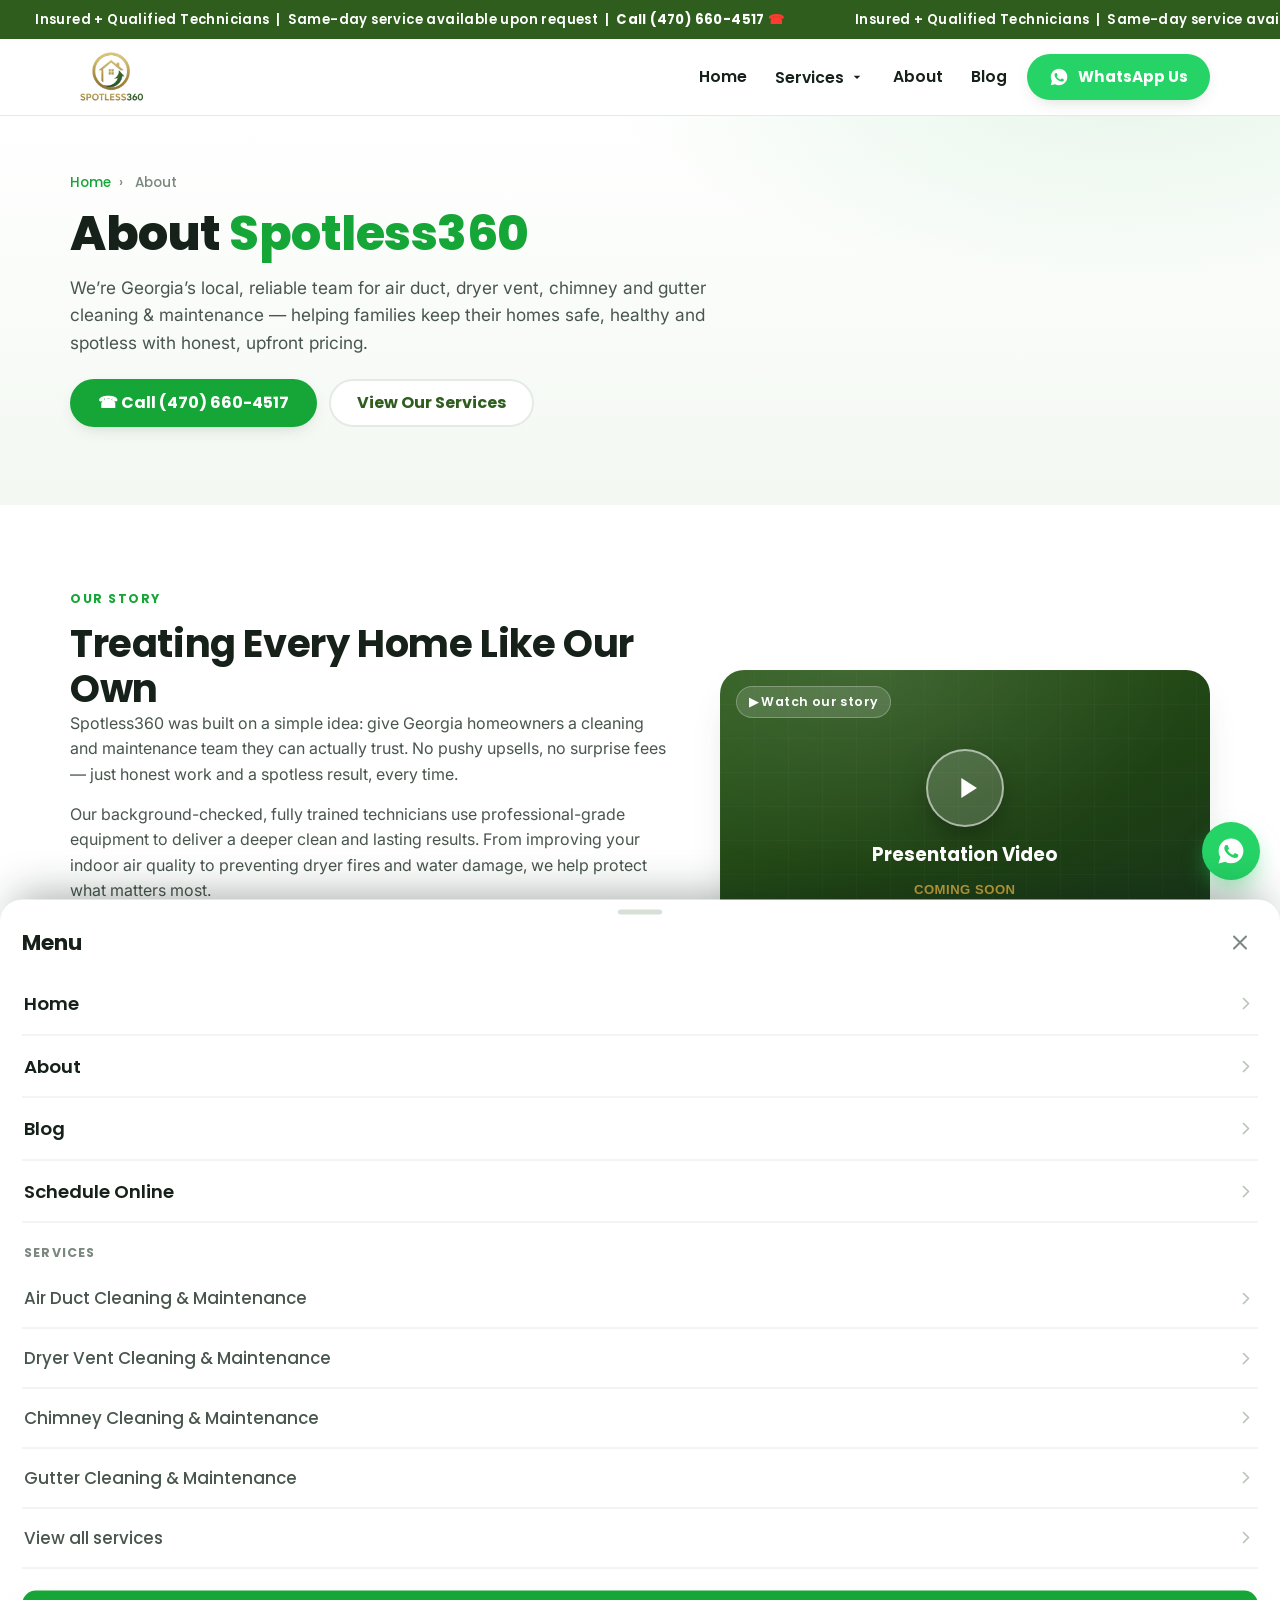
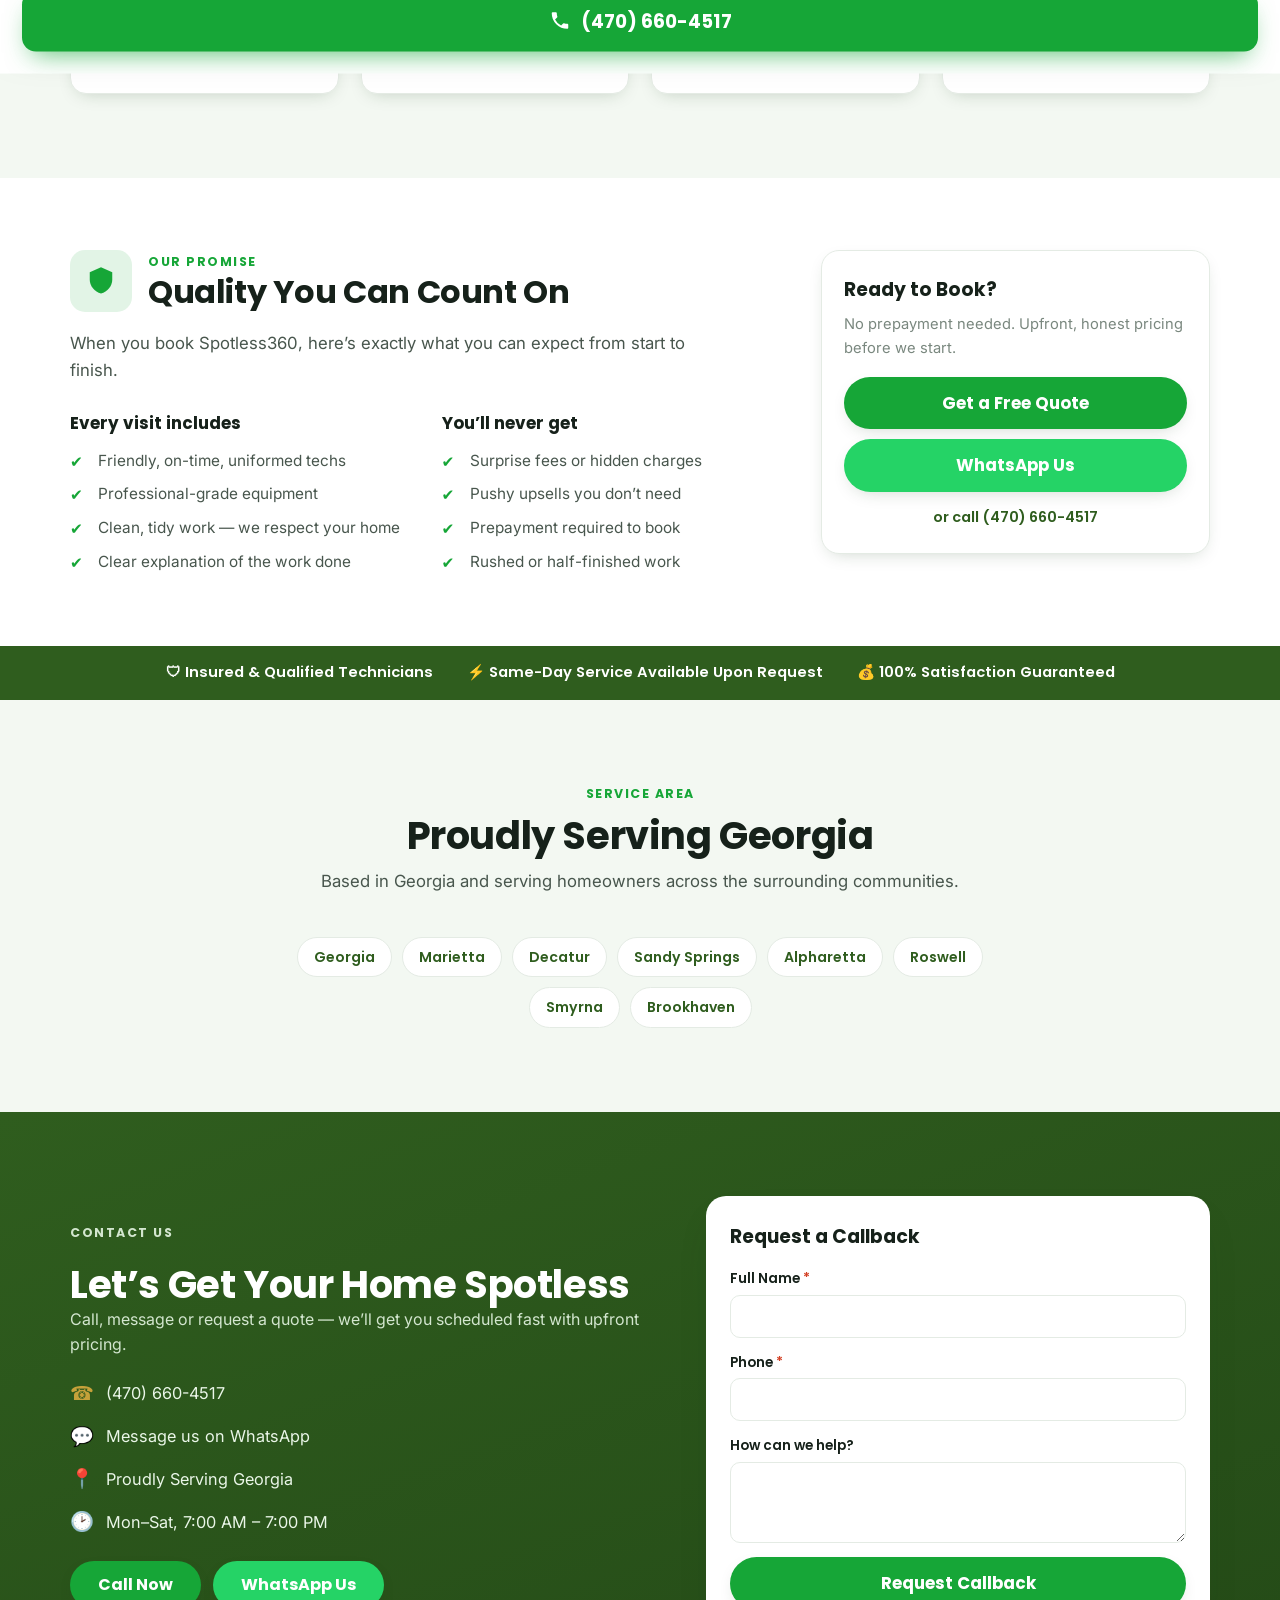
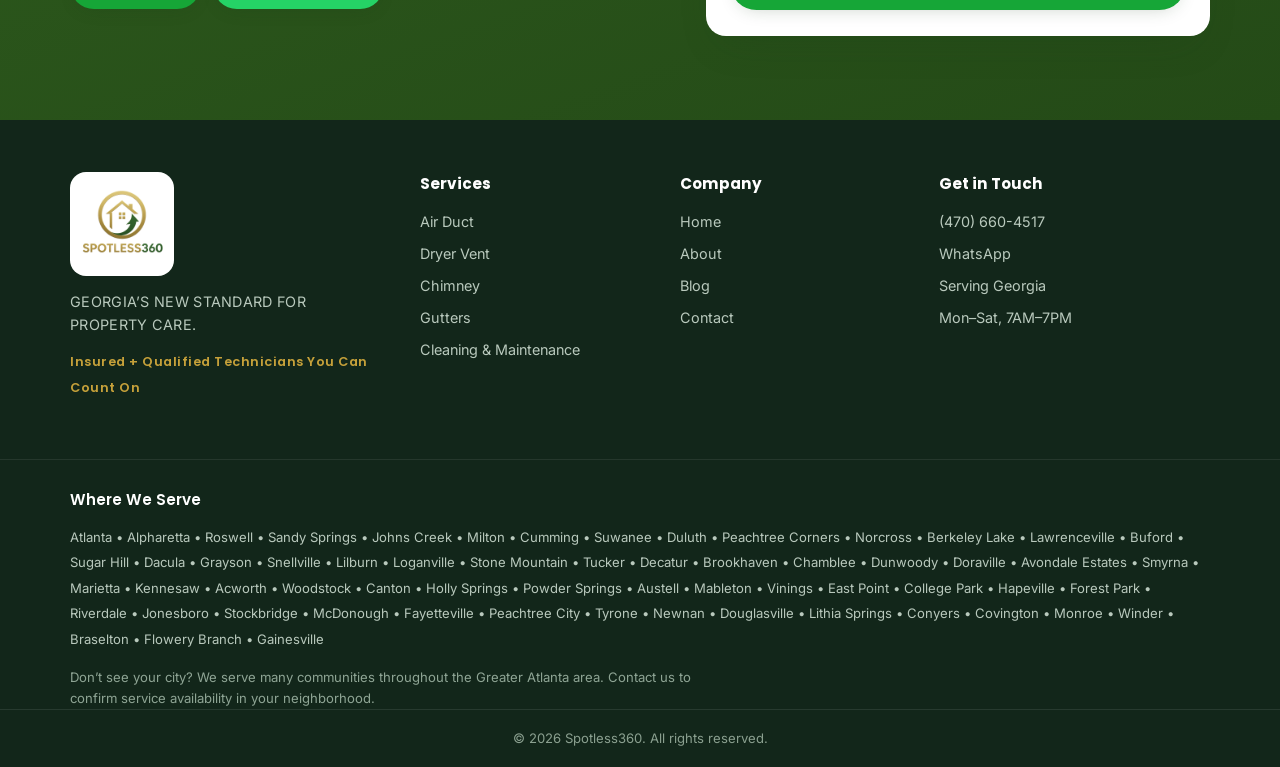
==== commit 22183b09: "Use real badge icons everywhere and drop license claims Header dropdown now shows the circular brand" ====
--- a/about.html
+++ b/about.html
@@ -14,11 +14,11 @@
   <meta property="og:title" content="About Spotless360 &mdash; Georgia&rsquo;s Trusted Cleaning &amp; Maintenance Team" />
   <meta property="og:description" content="Georgia's local, reliable cleaning &amp; maintenance team. Background-checked technicians, upfront pricing and same-day service." />
   <meta property="og:url" content="https://rickuzcategui138-hash.github.io/spotless360/about.html" />
-  <meta property="og:image" content="https://rickuzcategui138-hash.github.io/spotless360/assets/og-logo.png" />
+  <meta property="og:image" content="https://rickuzcategui138-hash.github.io/spotless360/assets/og-logo-white.png" />
   <meta property="og:image:width" content="1200" />
   <meta property="og:image:height" content="630" />
   <meta name="twitter:card" content="summary_large_image" />
-  <meta name="twitter:image" content="https://rickuzcategui138-hash.github.io/spotless360/assets/og-logo.png" />
+  <meta name="twitter:image" content="https://rickuzcategui138-hash.github.io/spotless360/assets/og-logo-white.png" />
 
   <link rel="preconnect" href="https://fonts.googleapis.com" />
   <link rel="preconnect" href="https://fonts.gstatic.com" crossorigin />
@@ -90,19 +90,19 @@
 
           <div class="dropdown" role="menu" aria-label="Services">
             <a class="dropdown__item" href="air-duct-cleaning-repair.html" role="menuitem">
-              <span class="dropdown__ico"><svg viewBox="0 0 24 24" width="22" height="22" aria-hidden="true"><path fill="currentColor" d="M4 4h16v4H4zM4 10h16v4H4zM4 16h16v4H4z"/></svg></span>
+              <span class="dropdown__ico dropdown__ico--badge"><img src="assets/icon-airduct.png" alt="" width="40" height="40" decoding="async" /></span>
               <span class="dropdown__txt"><strong>Air Duct Cleaning &amp; Maintenance</strong><small>Cleaner airflow &amp; fewer allergens</small></span>
             </a>
             <a class="dropdown__item" href="dryer-vent-cleaning-repair.html" role="menuitem">
-              <span class="dropdown__ico"><svg viewBox="0 0 24 24" width="22" height="22" aria-hidden="true"><path fill="currentColor" d="M6 3h12v6a6 6 0 0 1-12 0zM8 15h8v6H8z"/></svg></span>
+              <span class="dropdown__ico dropdown__ico--badge"><img src="assets/icon-dryer.png" alt="" width="40" height="40" decoding="async" /></span>
               <span class="dropdown__txt"><strong>Dryer Vent Cleaning &amp; Maintenance</strong><small>Prevent fires, cut drying time</small></span>
             </a>
             <a class="dropdown__item" href="chimney-cleaning-repair.html" role="menuitem">
-              <span class="dropdown__ico"><svg viewBox="0 0 24 24" width="22" height="22" aria-hidden="true"><path fill="currentColor" d="M4 20V9l8-6 8 6v11h-5v-6H9v6z"/></svg></span>
+              <span class="dropdown__ico dropdown__ico--badge"><img src="assets/icon-chimney.png" alt="" width="40" height="40" decoding="async" /></span>
               <span class="dropdown__txt"><strong>Chimney Cleaning &amp; Maintenance</strong><small>Safe, creosote-free fireplaces</small></span>
             </a>
             <a class="dropdown__item" href="gutter-cleaning-repair.html" role="menuitem">
-              <span class="dropdown__ico"><svg viewBox="0 0 24 24" width="22" height="22" aria-hidden="true"><path fill="currentColor" d="M3 7h18l-2 4H5zM5 11h14v3H5zM7 14h2v6H7z"/></svg></span>
+              <span class="dropdown__ico dropdown__ico--badge"><img src="assets/icon-gutter.png" alt="" width="40" height="40" decoding="async" /></span>
               <span class="dropdown__txt"><strong>Gutter Cleaning &amp; Maintenance</strong><small>Protect roof &amp; foundation</small></span>
             </a>
             <a class="dropdown__all" href="services.html" role="menuitem">View all services &rarr;</a>
@@ -193,22 +193,22 @@
 
       <div class="cards cards--4">
         <article class="card">
-          <div class="card__icon"><svg viewBox="0 0 24 24" width="32" height="32" aria-hidden="true"><path fill="currentColor" d="M12 1 3 5v6c0 5 3.8 9.7 9 11 5.2-1.3 9-6 9-11V5zm-1 15-4-4 1.4-1.4L11 13.2l4.6-4.6L17 10z"/></svg></div>
-          <h3>Licensed &amp; Insured</h3>
-          <p>Fully licensed, bonded and insured for your complete peace of mind.</p>
+          <div class="card__icon card__icon--badge"><img src="assets/icon-insured.png" alt="" width="62" height="62" decoding="async" /></div>
+          <h3>Fully Insured</h3>
+          <p>Properly insured for your protection and peace of mind on every job.</p>
         </article>
         <article class="card">
-          <div class="card__icon"><svg viewBox="0 0 24 24" width="32" height="32" aria-hidden="true"><path fill="currentColor" d="M12 12a5 5 0 1 0 0-10 5 5 0 0 0 0 10zm0 2c-4 0-8 2-8 5v3h16v-3c0-3-4-5-8-5z"/></svg></div>
+          <div class="card__icon card__icon--badge"><img src="assets/icon-vetted.png" alt="" width="62" height="62" decoding="async" /></div>
           <h3>Vetted Technicians</h3>
           <p>Every tech is background-checked and fully trained before they reach your door.</p>
         </article>
         <article class="card">
-          <div class="card__icon"><svg viewBox="0 0 24 24" width="32" height="32" aria-hidden="true"><path fill="currentColor" d="M12 2a10 10 0 1 0 0 20 10 10 0 0 0 0-20zm1 15h-2v-2h2zm0-4h-2V7h2z"/></svg></div>
+          <div class="card__icon card__icon--badge"><img src="assets/icon-pricing.png" alt="" width="62" height="62" decoding="async" /></div>
           <h3>Upfront Pricing</h3>
           <p>Honest quotes before we start &mdash; no hidden fees and no prepayment to book.</p>
         </article>
         <article class="card">
-          <div class="card__icon"><svg viewBox="0 0 24 24" width="32" height="32" aria-hidden="true"><path fill="currentColor" d="m12 17.3 6.2 3.7-1.6-7L22 9.2l-7.2-.6L12 2 9.2 8.6 2 9.2l5.4 4.8-1.6 7z"/></svg></div>
+          <div class="card__icon card__icon--badge"><img src="assets/icon-guarantee.png" alt="" width="62" height="62" decoding="async" /></div>
           <h3>Satisfaction Guaranteed</h3>
           <p>We&rsquo;re not done until you&rsquo;re happy &mdash; backed by our 100% satisfaction guarantee.</p>
         </article>
@@ -339,7 +339,7 @@
       <div class="footer__brand">
         <img src="assets/logo-stacked.png" alt="Spotless360" width="100" height="100" loading="lazy" />
         <p>Georgia&rsquo;s New Standard for Property Care.</p>
-        <span class="footer__badges">Licensed + Qualified Technicians You Can Count On</span>
+        <span class="footer__badges">Insured + Qualified Technicians You Can Count On</span>
       </div>
 
       <div class="footer__col">
--- a/styles.css
+++ b/styles.css
@@ -410,7 +410,9 @@
   background: rgba(22,166,55,.12); color: var(--green); margin-bottom: 16px; }
 /* Custom circular badge icons (their own background + gold ring) */
 .svc__ico--badge, .card__icon--badge { background: none; border-radius: 0; }
-.svc__ico--badge img, .card__icon--badge img { width: 100%; height: 100%; object-fit: contain; display: block; }
+.dropdown__ico--badge { background: none; }
+.svc__ico--badge img, .card__icon--badge img,
+.dropdown__ico--badge img { width: 100%; height: 100%; object-fit: contain; display: block; }
 .card h3 { margin-bottom: 8px; }
 .card p { font-size: .93rem; flex: 1; }
 .card__link { margin-top: 14px; font-family: "Poppins"; font-weight: 600; color: var(--green); font-size: .92rem; }
@@ -798,7 +800,7 @@
   display: grid; place-items: center; padding: 20px;
   background: rgba(9, 16, 9, .64);
   opacity: 0; visibility: hidden;
-  transition: opacity .3s ease, visibility .3s ease;
+  transition: opacity .8s ease, visibility .8s ease;
 }
 .promo.open { opacity: 1; visibility: visible; }
 
@@ -809,10 +811,10 @@
   border-radius: 20px;
   padding: 42px 28px 28px; text-align: center;
   box-shadow: 0 30px 70px -20px rgba(0,0,0,.7);
-  transform: translateY(18px) scale(.97);
-  transition: transform .3s cubic-bezier(.22,.61,.36,1);
-}
-.promo.open .promo__card { transform: none; }
+  opacity: 0; transform: translateY(16px) scale(.98);
+  transition: transform .8s cubic-bezier(.16,1,.3,1), opacity .8s ease;
+}
+.promo.open .promo__card { opacity: 1; transform: none; }
 
 .promo__close {
   position: absolute; top: 14px; right: 14px;
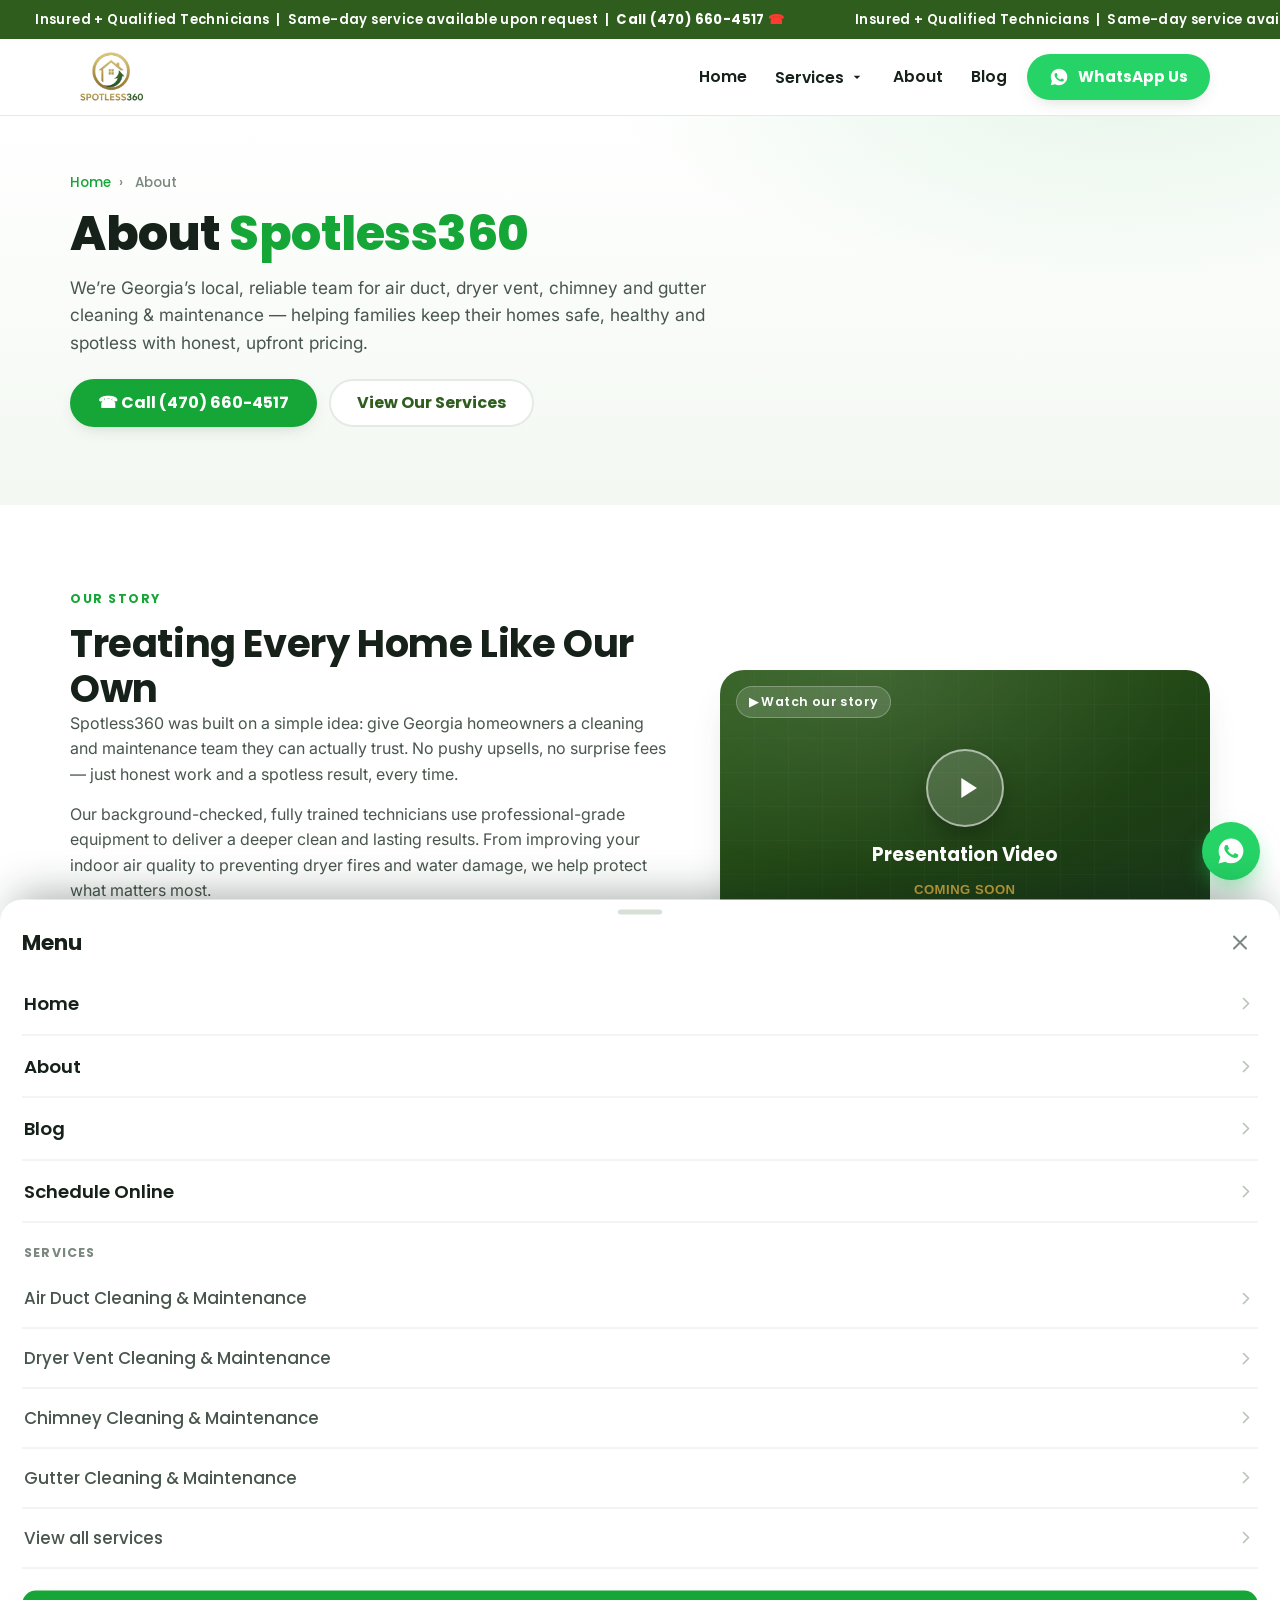
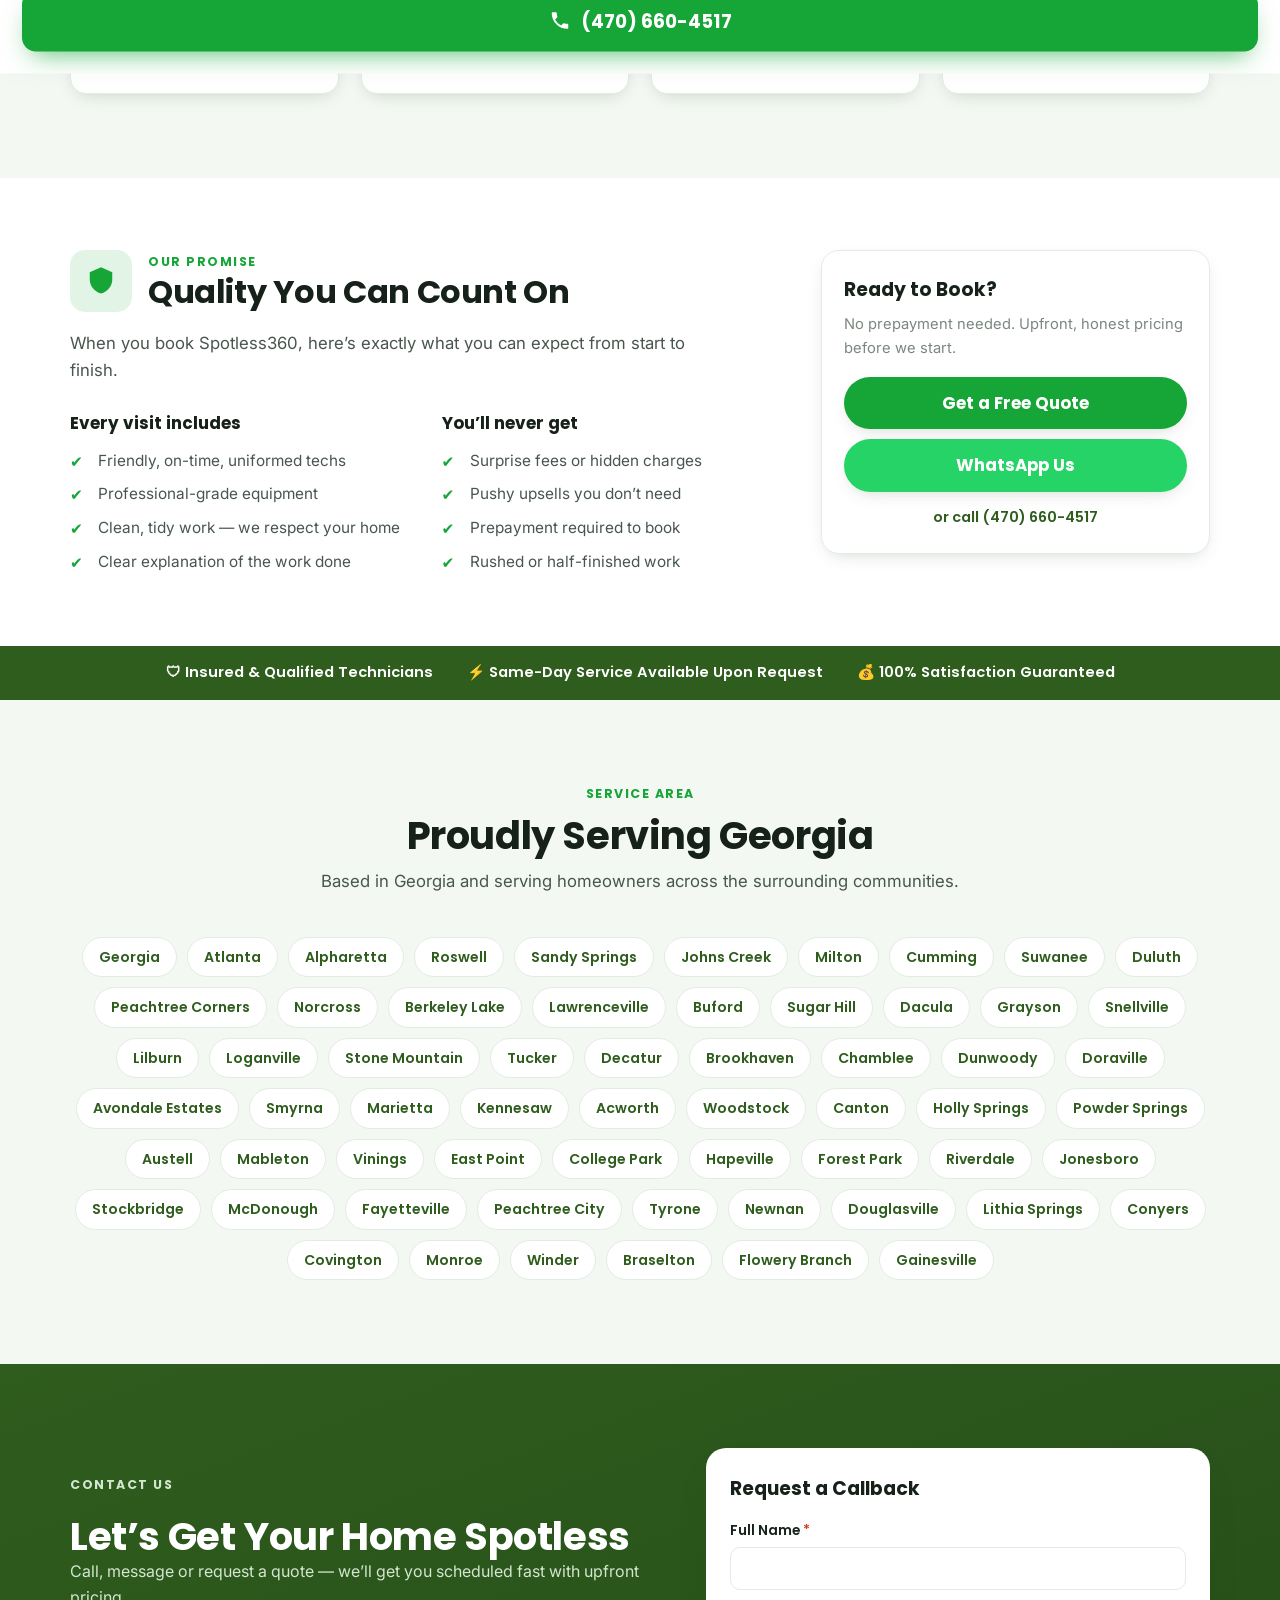
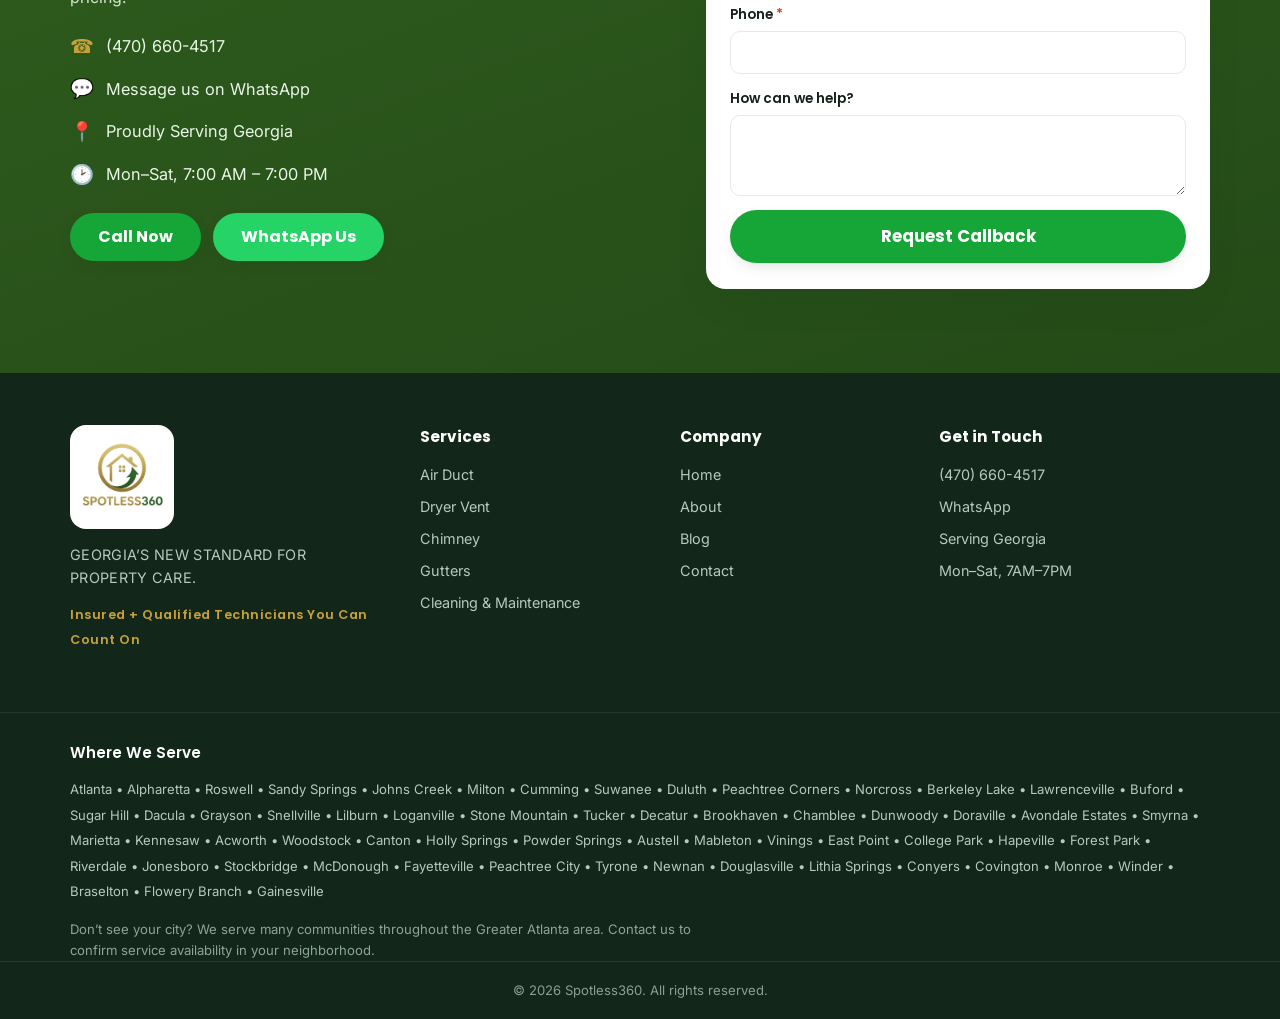
==== commit 397e87ca: "List every service area city and let the section run wide The "Proudly Serving Georgia" section show" ====
--- a/about.html
+++ b/about.html
@@ -272,7 +272,7 @@
 
   <!-- ============ SERVICE AREA ============ -->
   <section class="section section--alt">
-    <div class="container container--narrow" style="text-align:center;">
+    <div class="container" style="text-align:center;">
       <div class="section__head">
         <p class="eyebrow">Service Area</p>
         <h2>Proudly Serving Georgia</h2>
@@ -280,13 +280,66 @@
       </div>
       <div class="chip-nav" style="justify-content:center;">
         <a href="services.html">Georgia</a>
-        <a href="services.html">Marietta</a>
-        <a href="services.html">Decatur</a>
-        <a href="services.html">Sandy Springs</a>
+        <a href="services.html">Atlanta</a>
         <a href="services.html">Alpharetta</a>
         <a href="services.html">Roswell</a>
+        <a href="services.html">Sandy Springs</a>
+        <a href="services.html">Johns Creek</a>
+        <a href="services.html">Milton</a>
+        <a href="services.html">Cumming</a>
+        <a href="services.html">Suwanee</a>
+        <a href="services.html">Duluth</a>
+        <a href="services.html">Peachtree Corners</a>
+        <a href="services.html">Norcross</a>
+        <a href="services.html">Berkeley Lake</a>
+        <a href="services.html">Lawrenceville</a>
+        <a href="services.html">Buford</a>
+        <a href="services.html">Sugar Hill</a>
+        <a href="services.html">Dacula</a>
+        <a href="services.html">Grayson</a>
+        <a href="services.html">Snellville</a>
+        <a href="services.html">Lilburn</a>
+        <a href="services.html">Loganville</a>
+        <a href="services.html">Stone Mountain</a>
+        <a href="services.html">Tucker</a>
+        <a href="services.html">Decatur</a>
+        <a href="services.html">Brookhaven</a>
+        <a href="services.html">Chamblee</a>
+        <a href="services.html">Dunwoody</a>
+        <a href="services.html">Doraville</a>
+        <a href="services.html">Avondale Estates</a>
         <a href="services.html">Smyrna</a>
-        <a href="services.html">Brookhaven</a>
+        <a href="services.html">Marietta</a>
+        <a href="services.html">Kennesaw</a>
+        <a href="services.html">Acworth</a>
+        <a href="services.html">Woodstock</a>
+        <a href="services.html">Canton</a>
+        <a href="services.html">Holly Springs</a>
+        <a href="services.html">Powder Springs</a>
+        <a href="services.html">Austell</a>
+        <a href="services.html">Mableton</a>
+        <a href="services.html">Vinings</a>
+        <a href="services.html">East Point</a>
+        <a href="services.html">College Park</a>
+        <a href="services.html">Hapeville</a>
+        <a href="services.html">Forest Park</a>
+        <a href="services.html">Riverdale</a>
+        <a href="services.html">Jonesboro</a>
+        <a href="services.html">Stockbridge</a>
+        <a href="services.html">McDonough</a>
+        <a href="services.html">Fayetteville</a>
+        <a href="services.html">Peachtree City</a>
+        <a href="services.html">Tyrone</a>
+        <a href="services.html">Newnan</a>
+        <a href="services.html">Douglasville</a>
+        <a href="services.html">Lithia Springs</a>
+        <a href="services.html">Conyers</a>
+        <a href="services.html">Covington</a>
+        <a href="services.html">Monroe</a>
+        <a href="services.html">Winder</a>
+        <a href="services.html">Braselton</a>
+        <a href="services.html">Flowery Branch</a>
+        <a href="services.html">Gainesville</a>
       </div>
     </div>
   </section>
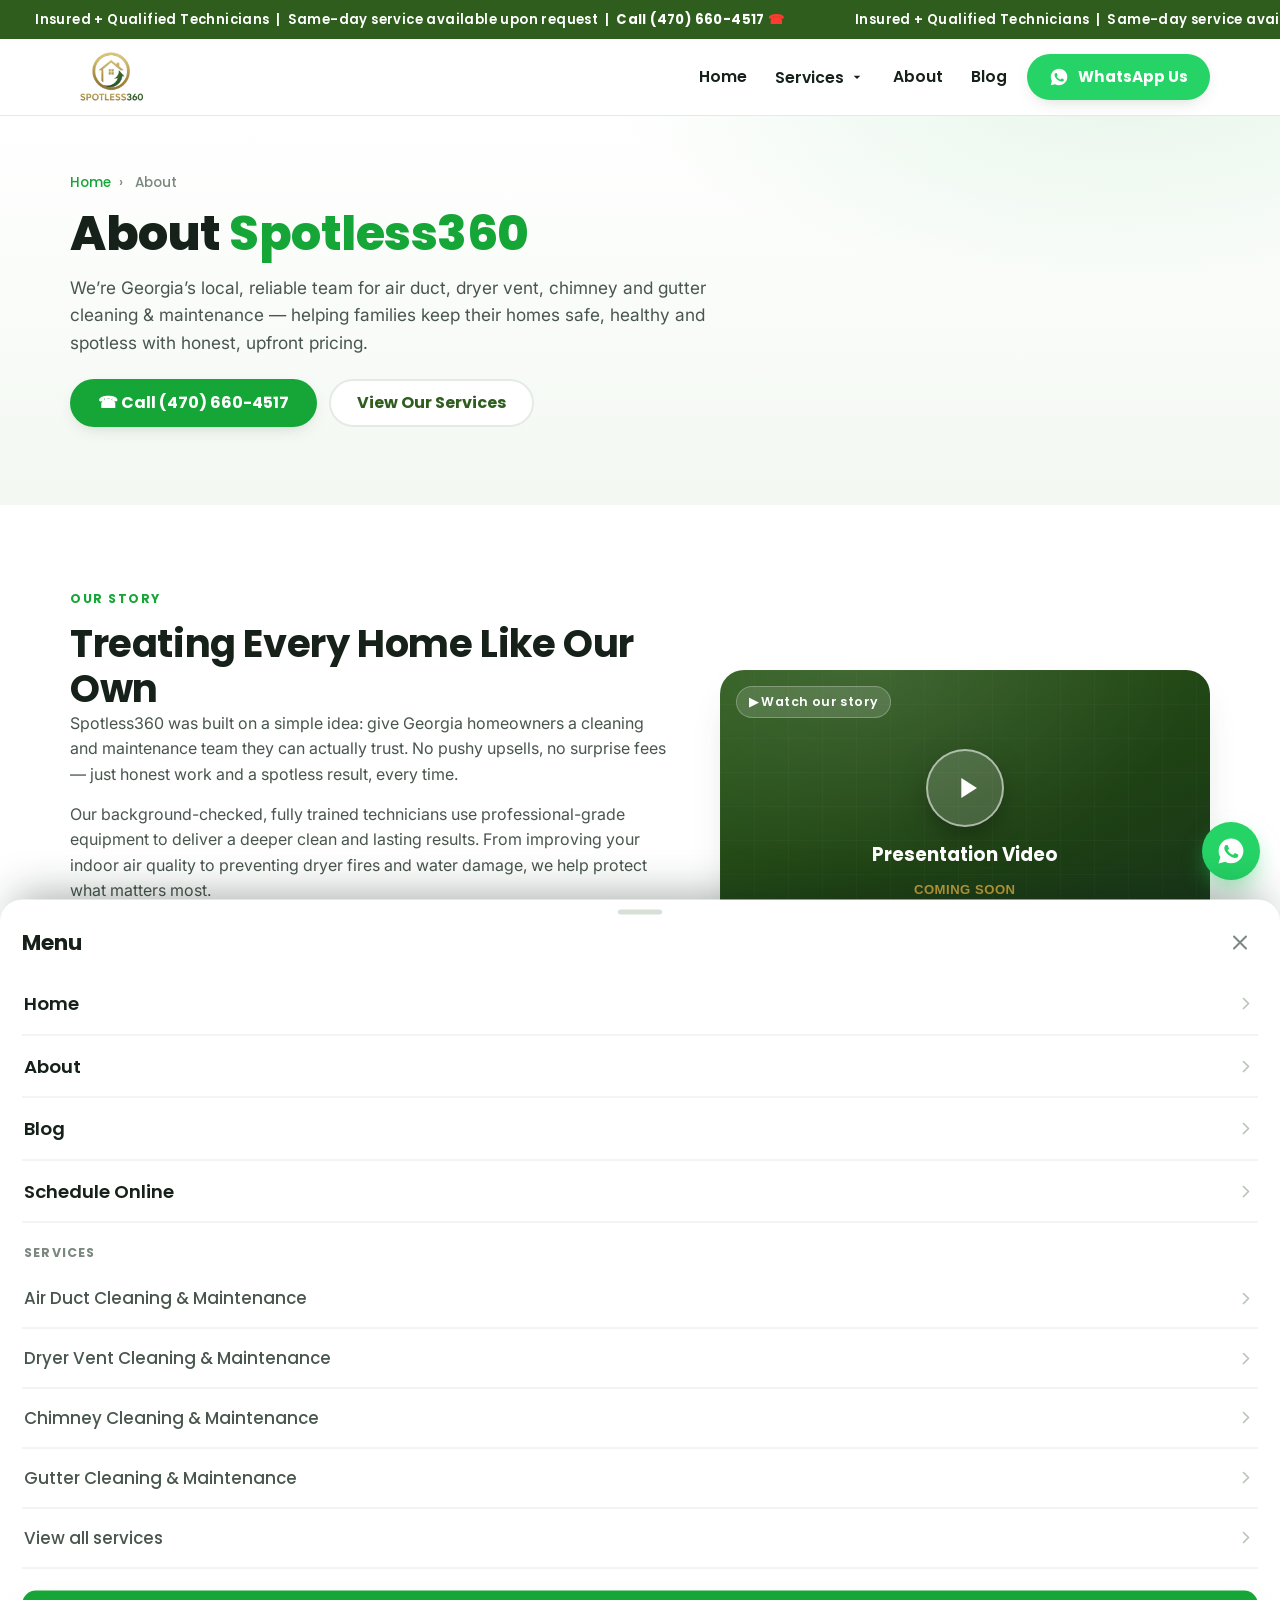
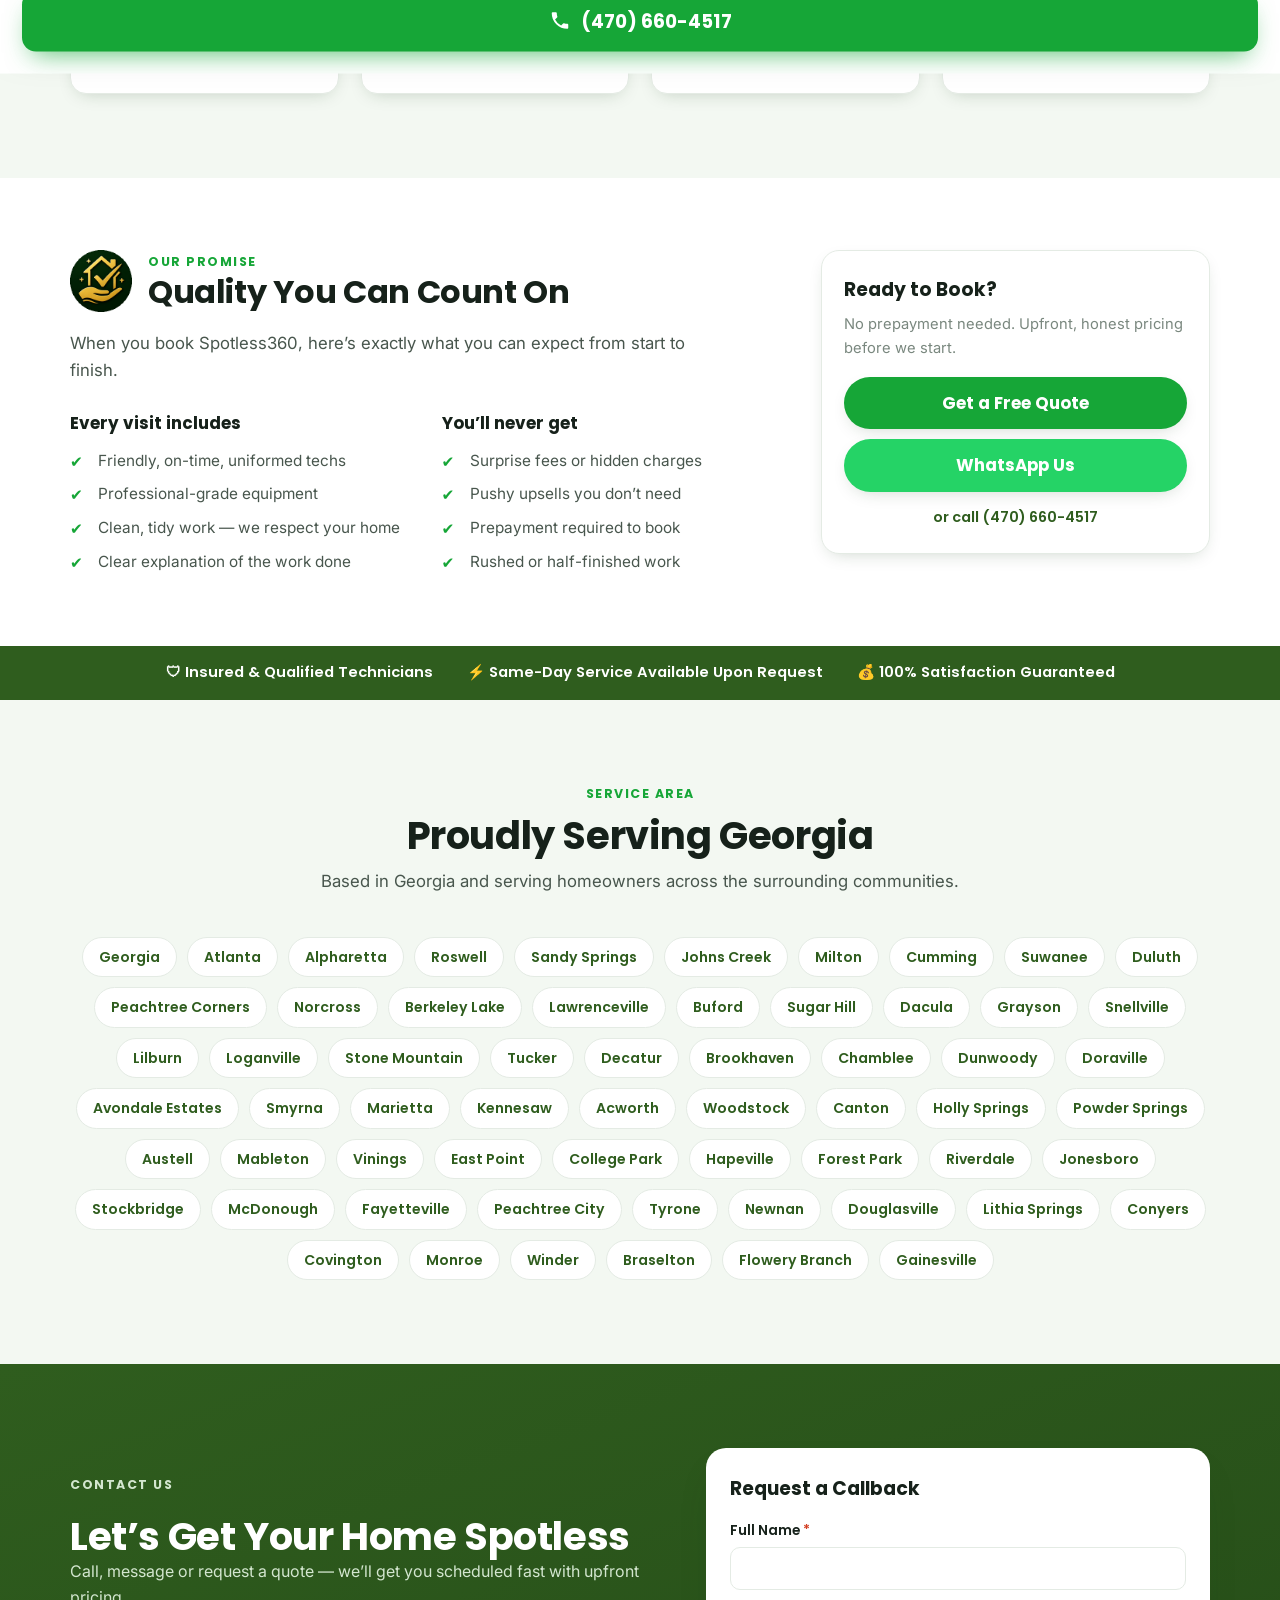
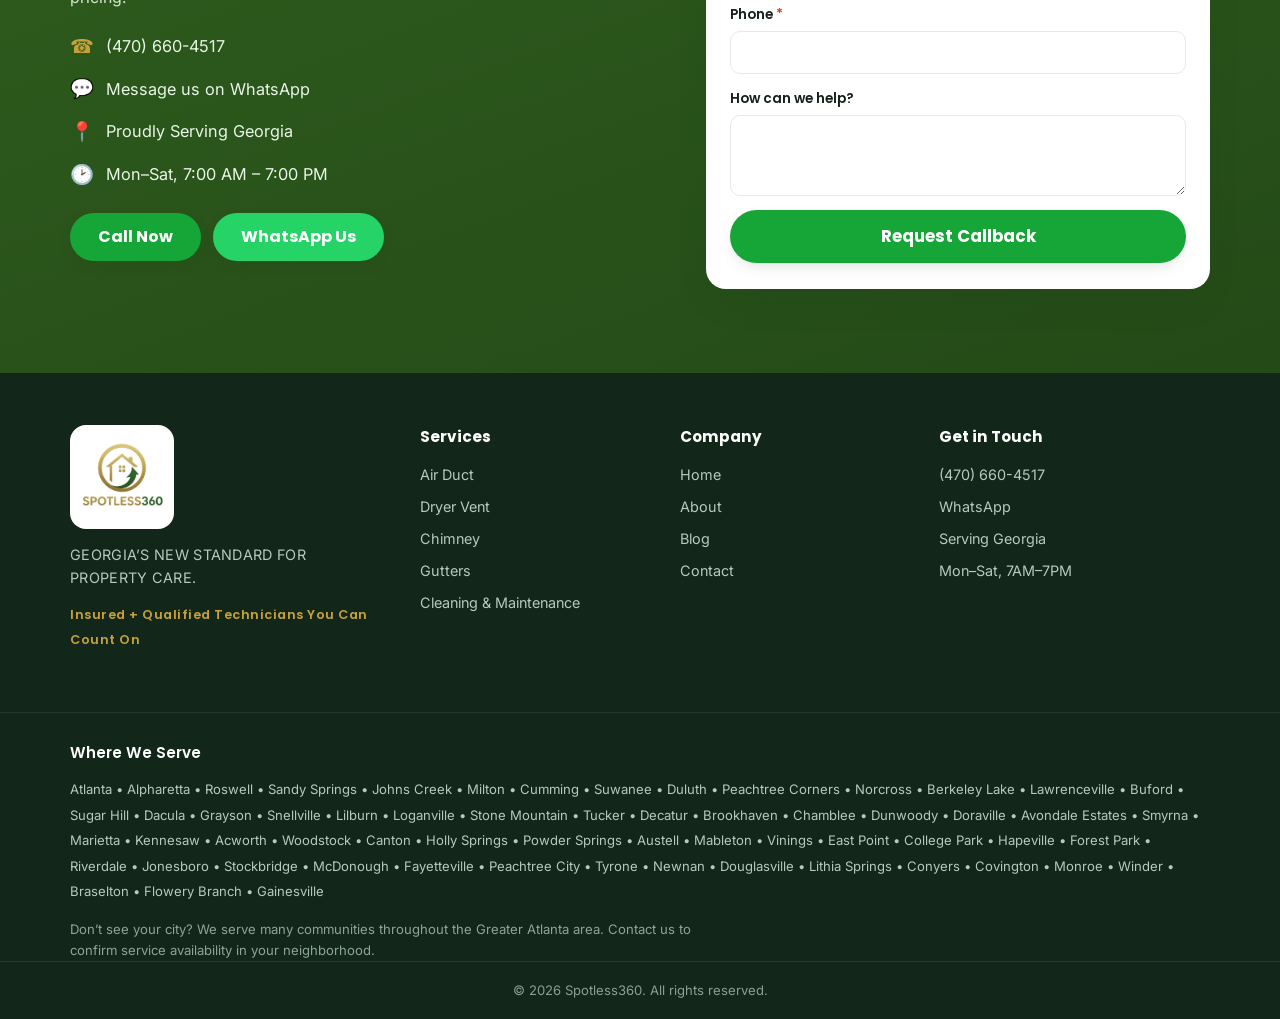
==== commit ba9c91c5: "Lead the hero with the brand line and badge the promise section The hero eyebrow was an offer prompt" ====
--- a/about.html
+++ b/about.html
@@ -221,7 +221,7 @@
     <div class="container svc__grid">
       <div class="svc__main">
         <div class="svc__head">
-          <span class="svc__ico"><svg viewBox="0 0 24 24" width="30" height="30" aria-hidden="true"><path fill="currentColor" d="M12 1 3 5v6c0 5 3.8 9.7 9 11 5.2-1.3 9-6 9-11V5z"/></svg></span>
+          <span class="svc__ico svc__ico--badge"><img src="assets/icon-promise.png" alt="" width="62" height="62" decoding="async" /></span>
           <div>
             <p class="eyebrow">Our Promise</p>
             <h2>Quality You Can Count On</h2>
